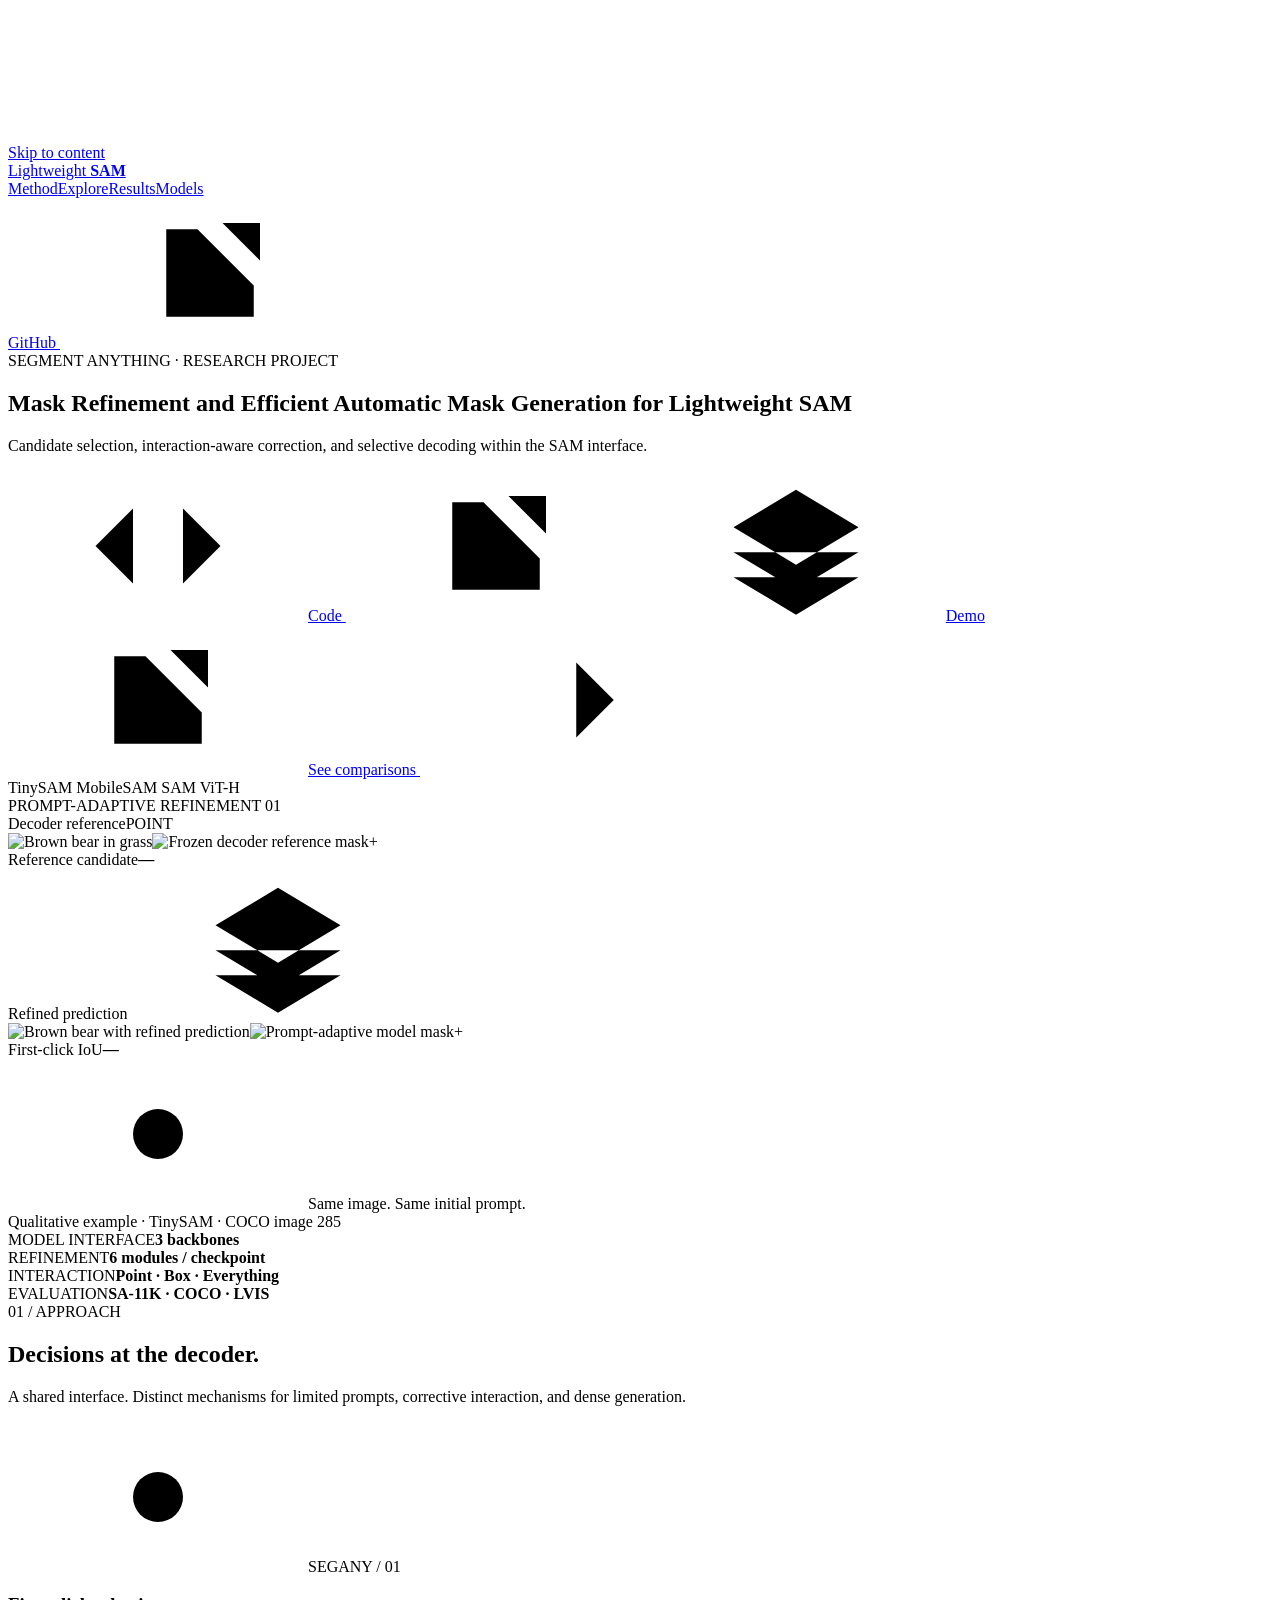
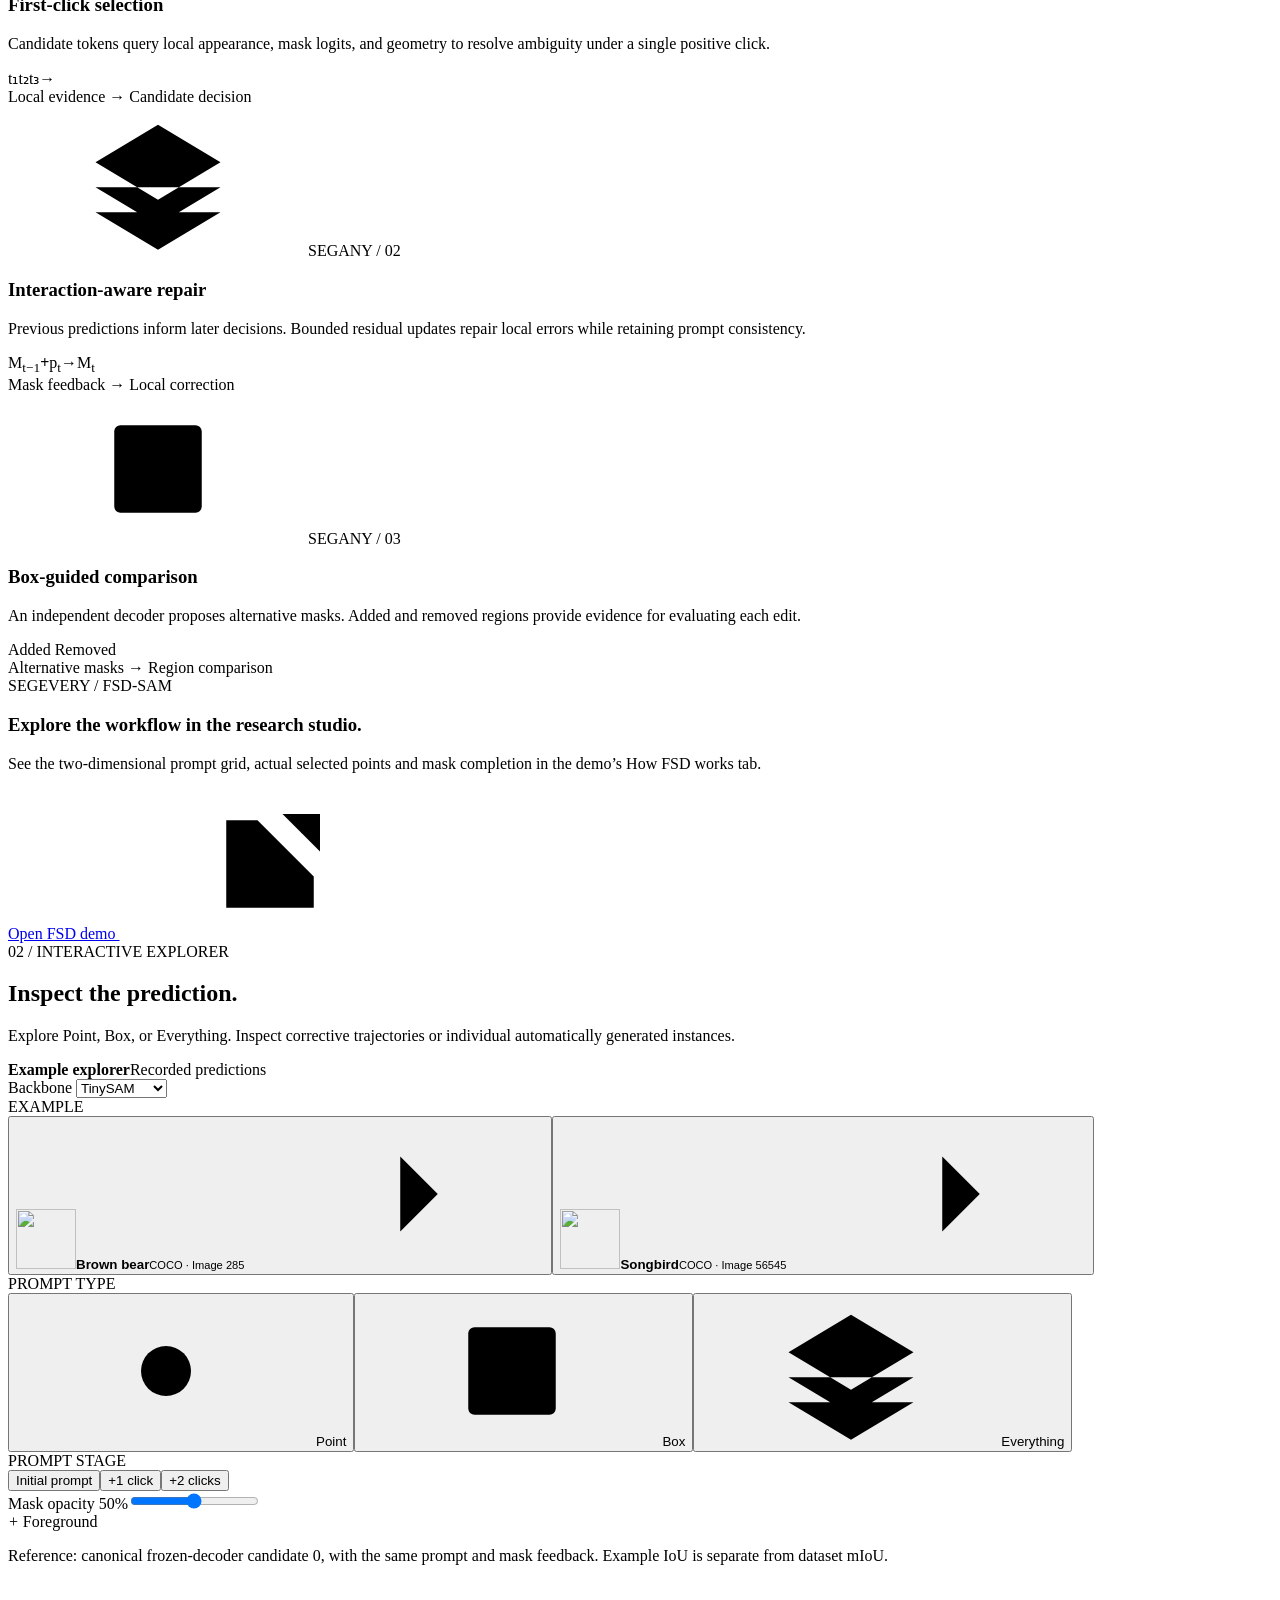
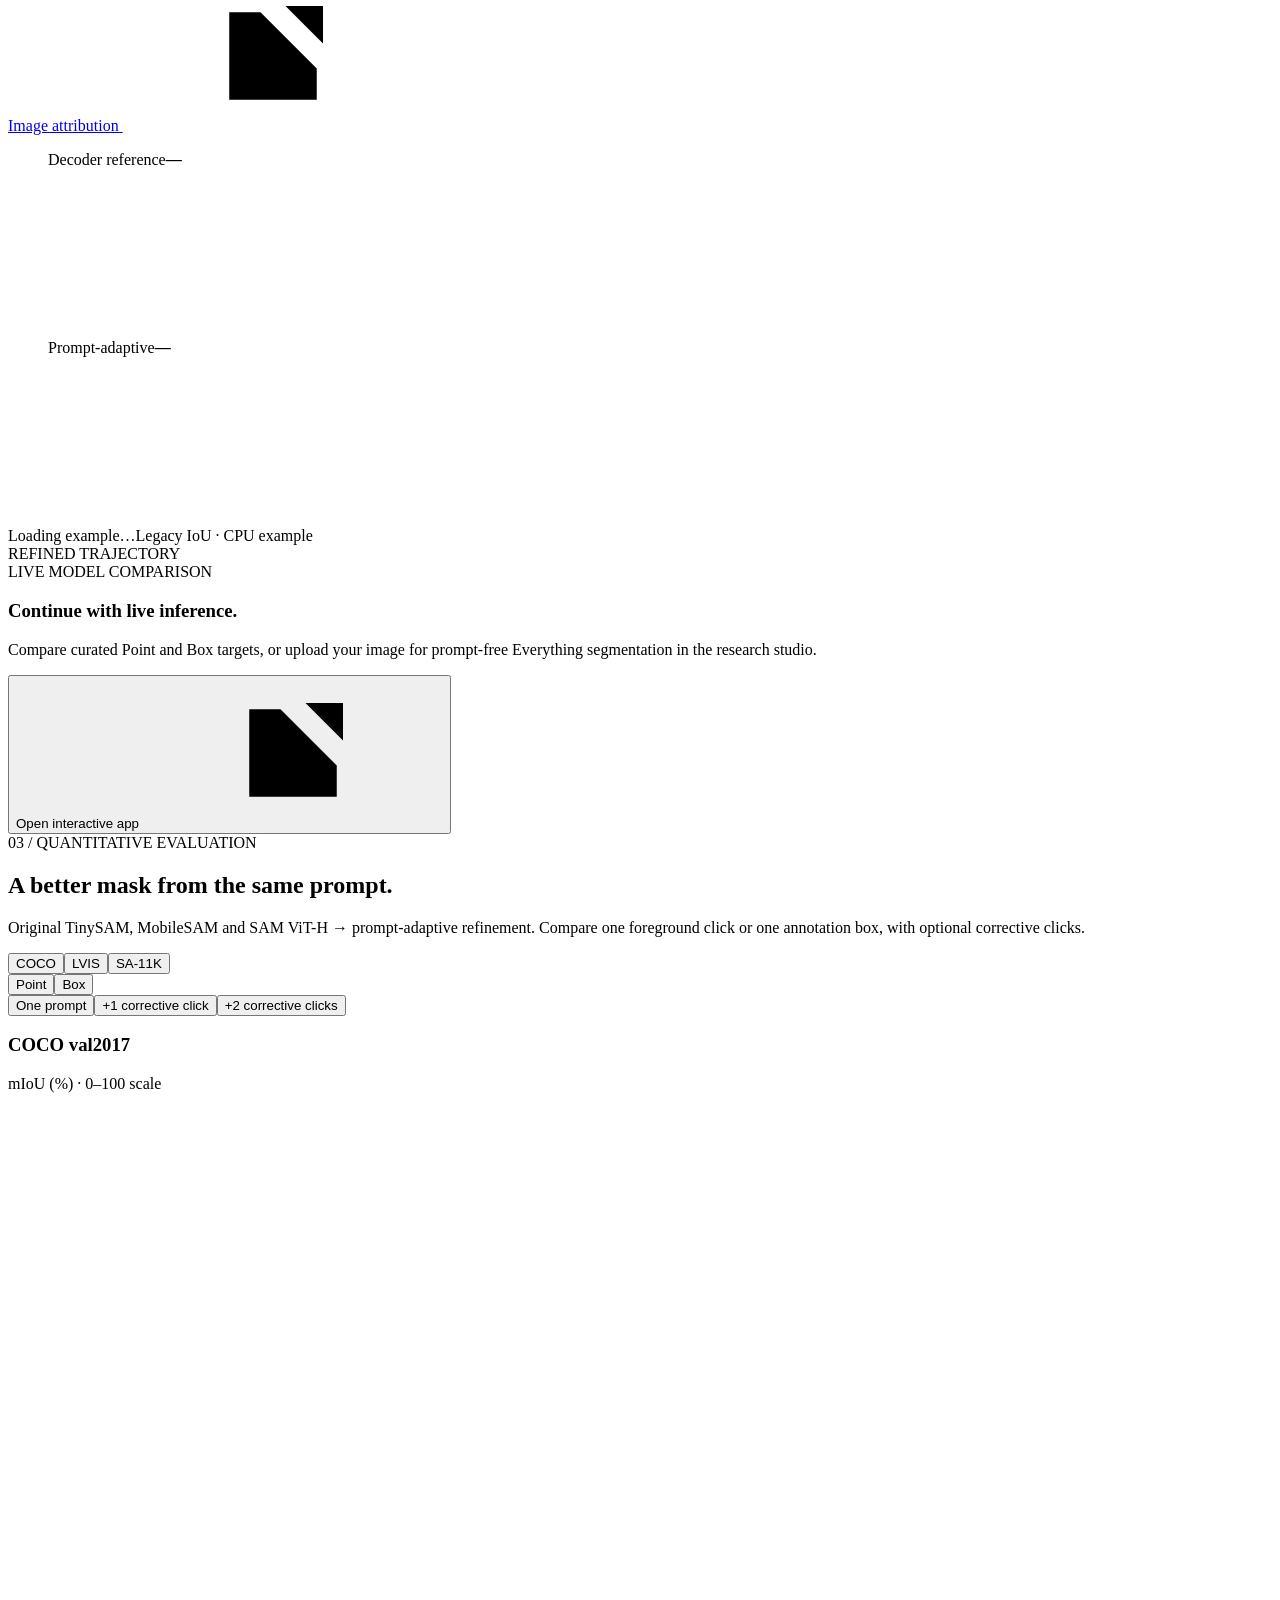
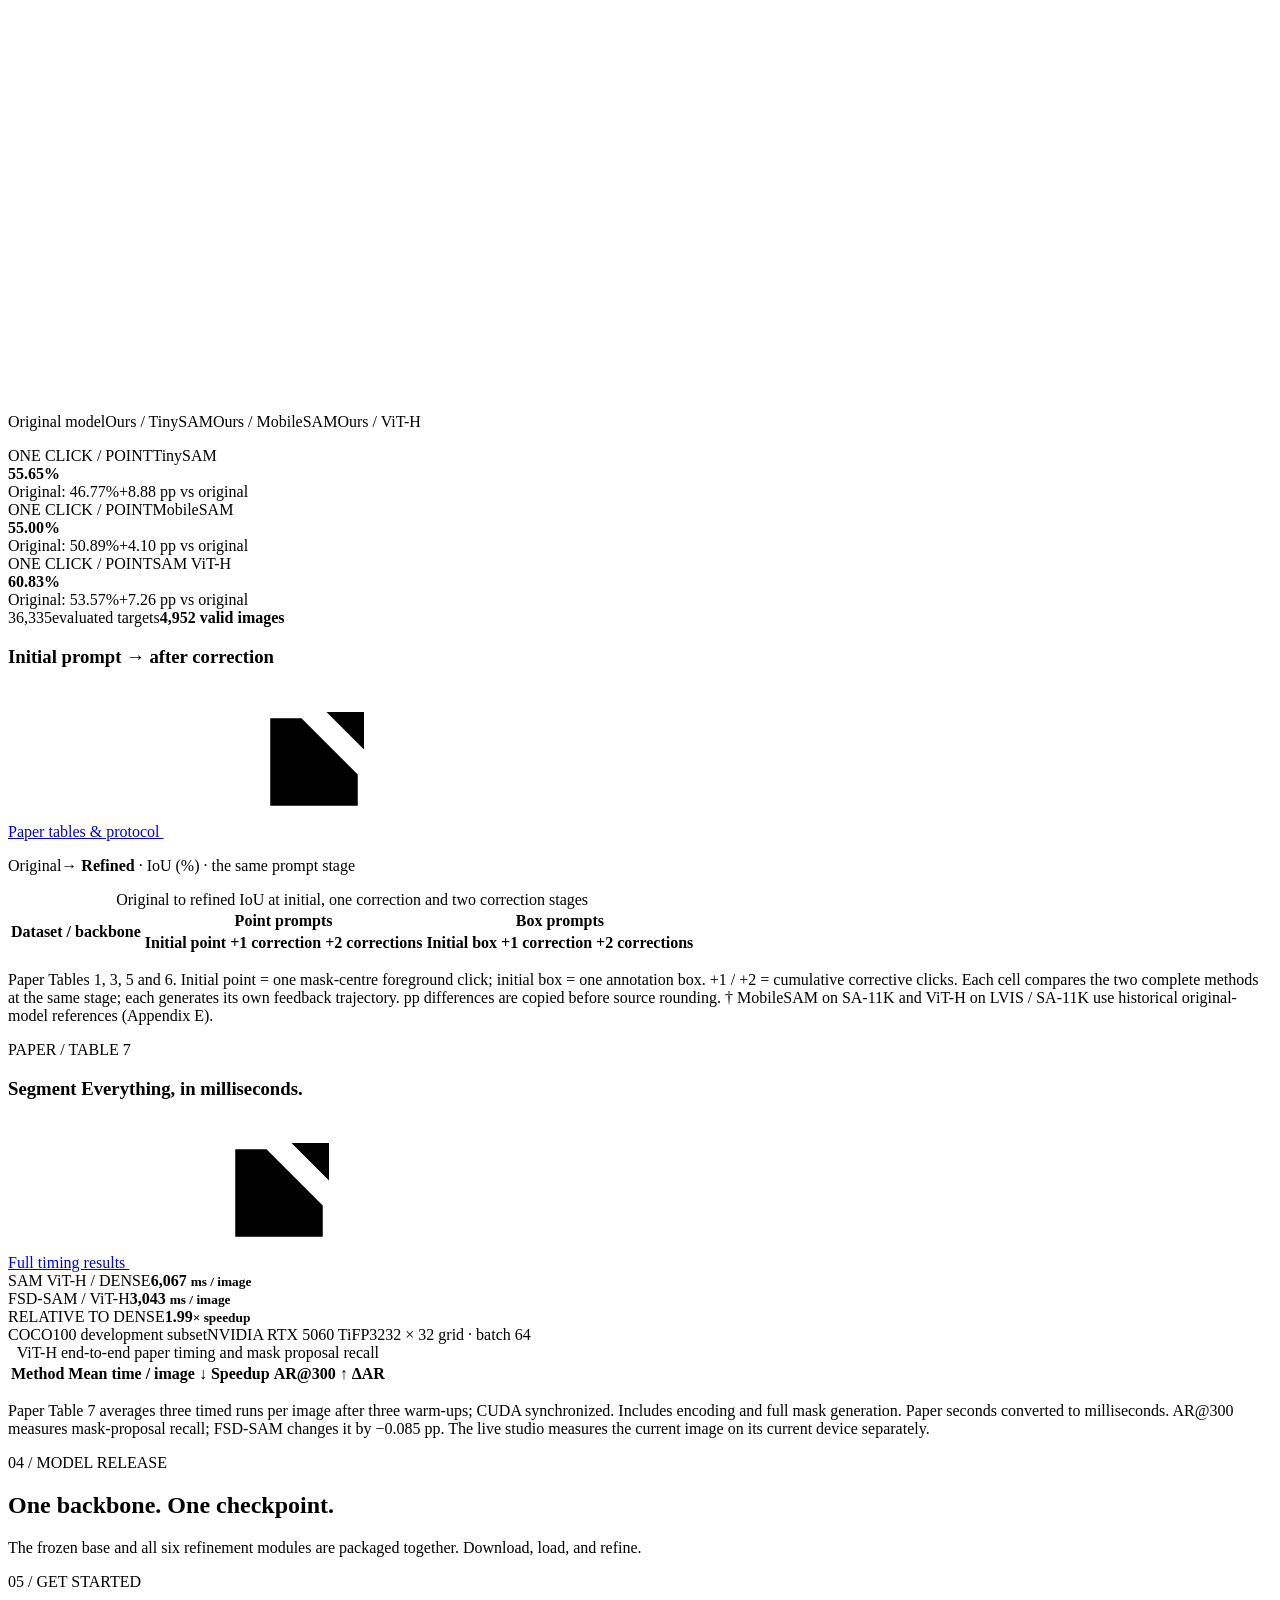
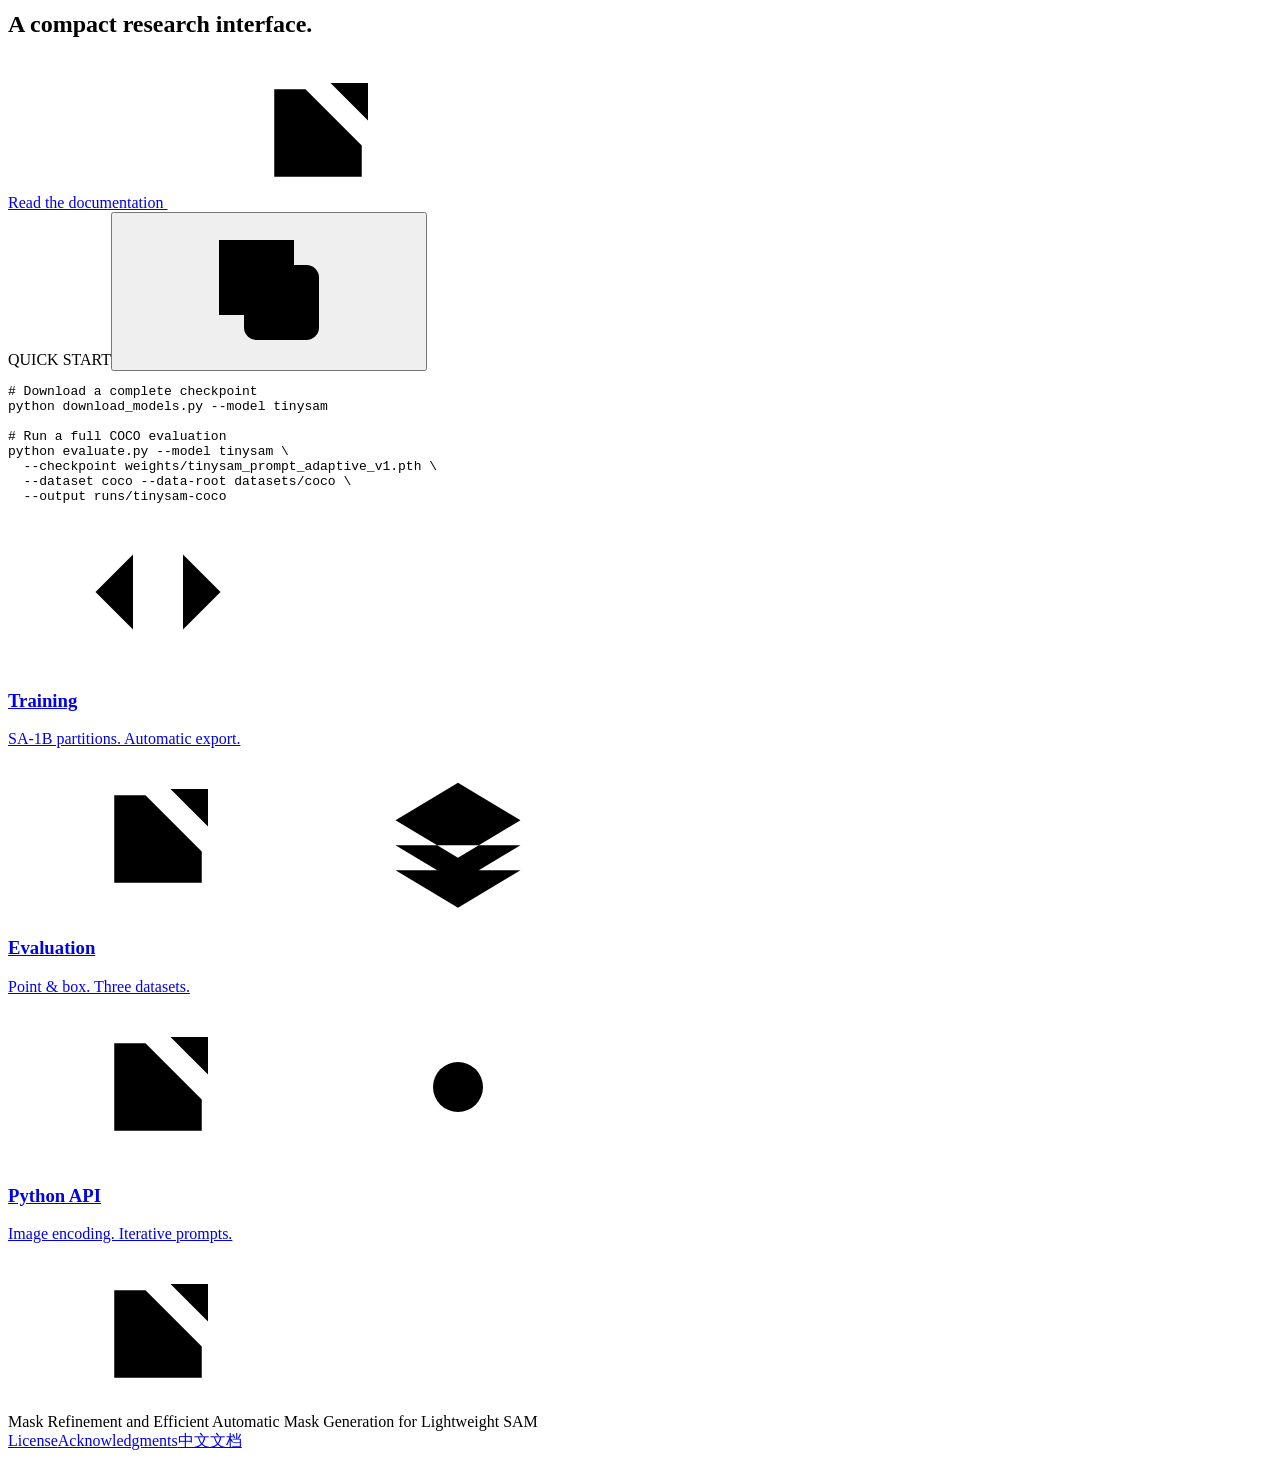
==== site/index.html @ 023aaa68 "Synchronize website and demo with the paper title" ====
<!doctype html>
<html lang="en">
<head>
  <meta charset="utf-8">
  <meta name="viewport" content="width=device-width, initial-scale=1">
  <meta name="description" content="Mask Refinement and Efficient Automatic Mask Generation for Lightweight SAM. Compare original and refined point/box predictions and run both Everything methods in one click.">
  <meta name="theme-color" content="#f6f7fb">
  <meta property="og:title" content="Mask Refinement and Efficient Automatic Mask Generation for Lightweight SAM">
  <meta property="og:description" content="Prompt-Adaptive Refinement & Efficient Segment Everything Inference">
  <meta property="og:type" content="website">
  <title>Mask Refinement and Efficient Automatic Mask Generation for Lightweight SAM</title>
  <link rel="icon" href="assets/favicon.svg" type="image/svg+xml">
  <link rel="stylesheet" href="styles.css">
  <script src="app.js" defer></script>
</head>
<body>
  <a class="skip-link" href="#main">Skip to content</a>
  <svg class="icon-defs" xmlns="http://www.w3.org/2000/svg" aria-hidden="true"><defs>
    <symbol id="i-arrow" viewBox="0 0 24 24"><path d="M5 12h14M13 6l6 6-6 6"/></symbol>
    <symbol id="i-external" viewBox="0 0 24 24"><path d="M14 4h6v6M20 4l-9 9M10 5H5v14h14v-5"/></symbol>
    <symbol id="i-download" viewBox="0 0 24 24"><path d="M12 3v12m-5-5 5 5 5-5M5 16v4h14v-4"/></symbol>
    <symbol id="i-copy" viewBox="0 0 24 24"><rect x="8" y="8" width="12" height="12" rx="2"/><path d="M16 8V4H4v12h4"/></symbol>
    <symbol id="i-point" viewBox="0 0 24 24"><circle cx="12" cy="12" r="4"/><path d="M12 2v3m0 14v3M2 12h3m14 0h3"/></symbol>
    <symbol id="i-box" viewBox="0 0 24 24"><rect x="5" y="5" width="14" height="14" rx="1"/><path d="M2 5h6M5 2v6m11-3h6m-3-3v6M2 19h6m-3-3v6m11-3h6m-3-3v6"/></symbol>
    <symbol id="i-layers" viewBox="0 0 24 24"><path d="m12 3 10 6-10 6L2 9l10-6Zm-10 10 10 6 10-6M2 17l10 6 10-6"/></symbol>
    <symbol id="i-check" viewBox="0 0 24 24"><path d="m5 12 4 4L19 6"/></symbol>
    <symbol id="i-upload" viewBox="0 0 24 24"><path d="M12 16V3m-5 5 5-5 5 5M4 15v6h16v-6"/></symbol>
    <symbol id="i-code" viewBox="0 0 24 24"><path d="m8 6-6 6 6 6m8-12 6 6-6 6M14 3l-4 18"/></symbol>
  </defs></svg>

  <header class="site-header">
    <nav class="nav shell" aria-label="Main navigation">
      <a class="brand" href="#"><span class="brand-mark"><i></i><i></i><i></i></span><span>Lightweight <b>SAM</b></span></a>
      <div class="nav-links"><a href="#method">Method</a><a href="#explorer">Explore</a><a href="#results">Results</a><a href="#models">Models</a></div>
      <a class="nav-code" href="https://github.com/thirteen7/Mask-Refinement-and-Efficient-Automatic-Mask-Generation-for-Lightweight-SAM" target="_blank" rel="noopener">GitHub <svg class="icon"><use href="#i-external"/></svg></a>
    </nav>
  </header>

  <main id="main" class="shell">
    <section class="hero" aria-labelledby="project-title">
      <div class="hero-copy">
        <div class="eyebrow"><span class="status-dot"></span> SEGMENT ANYTHING · RESEARCH PROJECT</div>
        <h1 id="project-title">Mask <span>Refinement</span> <span class="paper-title-rest">and Efficient Automatic Mask Generation for Lightweight SAM</span></h1>
        <p class="hero-description">Candidate selection, interaction-aware correction, and selective decoding within the SAM interface.</p>
        <div class="hero-actions"><a class="button button-dark" href="https://github.com/thirteen7/Mask-Refinement-and-Efficient-Automatic-Mask-Generation-for-Lightweight-SAM" target="_blank" rel="noopener"><svg class="icon"><use href="#i-code"/></svg>Code <svg class="icon"><use href="#i-external"/></svg></a><a class="button button-violet" href="https://huggingface.co/spaces/thirteen7/Rethinking-Lightweight-SAM" target="_blank" rel="noopener"><svg class="icon"><use href="#i-layers"/></svg>Demo <svg class="icon"><use href="#i-external"/></svg></a><a class="hero-secondary-link" href="#explorer">See comparisons <svg class="icon"><use href="#i-arrow"/></svg></a></div>
        <div class="hero-meta"><span><span class="small-dot violet"></span> TinySAM</span><span><span class="small-dot teal"></span> MobileSAM</span><span><span class="small-dot ink"></span> SAM ViT-H</span></div>
      </div>
      <div class="hero-visual" aria-label="Recorded TinySAM first-click refinement on a brown bear">
        <div class="visual-grid"></div>
        <div class="floating-label top-label"><span class="small-dot violet"></span> PROMPT-ADAPTIVE REFINEMENT <span class="label-index">01</span></div>
        <article class="hero-mask-card card-back"><div class="mini-card-head"><span>Decoder reference</span><span class="mini-tag">POINT</span></div><div class="hero-photo"><img src="assets/examples/bear.jpg" alt="Brown bear in grass" width="586" height="640"><img class="hero-mask" src="assets/examples/bear-tinysam-point-1-reference.png" alt="Frozen decoder reference mask"><span class="hero-prompt" aria-hidden="true">+</span></div><div class="mini-card-foot"><span>Reference candidate</span><b id="hero-reference">—</b></div></article>
        <article class="hero-mask-card card-front"><div class="mini-card-head"><span><span class="small-dot violet"></span> Refined prediction</span><svg class="icon"><use href="#i-layers"/></svg></div><div class="hero-photo"><img src="assets/examples/bear.jpg" alt="Brown bear with refined prediction" width="586" height="640"><img class="hero-mask" src="assets/examples/bear-tinysam-point-1-refined.png" alt="Prompt-adaptive model mask"><span class="hero-prompt" aria-hidden="true">+</span></div><div class="mini-card-foot"><span>First-click IoU</span><b id="hero-refined">—</b></div></article>
        <div class="floating-label bottom-label"><svg class="icon"><use href="#i-point"/></svg><span>Same image. Same initial prompt.</span></div>
        <div class="hero-visual-note">Qualitative example · TinySAM · COCO image 285</div>
      </div>
    </section>

    <div class="summary-strip card"><div><span class="strip-label">MODEL INTERFACE</span><b>3 backbones</b></div><div><span class="strip-label">REFINEMENT</span><b>6 modules / checkpoint</b></div><div><span class="strip-label">INTERACTION</span><b>Point · Box · Everything</b></div><div><span class="strip-label">EVALUATION</span><b>SA-11K · COCO · LVIS</b></div></div>

    <section id="method" class="section" aria-labelledby="method-title">
      <div class="section-heading"><div><div class="eyebrow">01 / APPROACH</div><h2 id="method-title">Decisions at the decoder.</h2></div><p>A shared interface. Distinct mechanisms for limited prompts, corrective interaction, and dense generation.</p></div>
      <div class="method-grid">
        <article class="card method-card"><div class="method-top"><span class="method-icon violet-bg"><svg class="icon"><use href="#i-point"/></svg></span><span class="mono-label">SEGANY / 01</span></div><h3>First-click selection</h3><p>Candidate tokens query local appearance, mask logits, and geometry to resolve ambiguity under a single positive click.</p><div class="token-diagram" aria-hidden="true"><span class="token">t₁</span><span class="token selected">t₂</span><span class="token">t₃</span><span class="flow-arrow">→</span><span class="patch-grid"><i></i><i></i><i></i><i></i><i></i><i></i><i></i><i></i><i></i></span></div><div class="method-footer">Local evidence <span>→</span> Candidate decision</div></article>
        <article class="card method-card"><div class="method-top"><span class="method-icon teal-bg"><svg class="icon"><use href="#i-layers"/></svg></span><span class="mono-label">SEGANY / 02</span></div><h3>Interaction-aware repair</h3><p>Previous predictions inform later decisions. Bounded residual updates repair local errors while retaining prompt consistency.</p><div class="history-diagram" aria-hidden="true"><span>M<sub>t−1</sub></span><b>+</b><span>p<sub>t</sub></span><b>→</b><span class="history-result">M<sub>t</sub></span></div><div class="method-footer">Mask feedback <span>→</span> Local correction</div></article>
        <article class="card method-card"><div class="method-top"><span class="method-icon peach-bg"><svg class="icon"><use href="#i-box"/></svg></span><span class="mono-label">SEGANY / 03</span></div><h3>Box-guided comparison</h3><p>An independent decoder proposes alternative masks. Added and removed regions provide evidence for evaluating each edit.</p><div class="region-diagram" aria-hidden="true"><div class="region-box"><span class="region-a"></span><span class="region-b"></span></div><span class="region-legend"><i></i> Added <i></i> Removed</span></div><div class="method-footer">Alternative masks <span>→</span> Region comparison</div></article>
      </div>
      <div class="card live-card fsd-demo-entry"><div><span class="eyebrow">SEGEVERY / FSD-SAM</span><h3>Explore the workflow in the research studio.</h3><p>See the two-dimensional prompt grid, actual selected points and mask completion in the demo’s How FSD works tab.</p></div><a class="button button-light" href="https://huggingface.co/spaces/thirteen7/Rethinking-Lightweight-SAM" target="_blank" rel="noopener">Open FSD demo <svg class="icon"><use href="#i-external"/></svg></a></div>
    </section>

    <section id="explorer" class="section" aria-labelledby="explorer-title">
      <div class="section-heading"><div><div class="eyebrow">02 / INTERACTIVE EXPLORER</div><h2 id="explorer-title">Inspect the prediction.</h2></div><p>Explore Point, Box, or Everything. Inspect corrective trajectories or individual automatically generated instances.</p></div>
      <div class="card explorer-card">
        <div class="explorer-toolbar"><div class="toolbar-title"><span class="status-dot"></span><b>Example explorer</b><span class="pill">Recorded predictions</span></div><label class="model-select">Backbone <select id="example-model" aria-label="Example backbone"><option value="tinysam">TinySAM</option><option value="mobilesam">MobileSAM</option></select></label></div>
        <div class="explorer-layout">
          <aside class="explorer-controls"><span class="control-label">EXAMPLE</span><div id="example-list" class="example-list"><button class="example-option active" data-example="bear" aria-pressed="true"><img src="assets/examples/bear.jpg" alt="" width="60" height="60"><span><b>Brown bear</b><small>COCO · Image 285</small></span><svg class="icon"><use href="#i-arrow"/></svg></button><button class="example-option" data-example="bird" aria-pressed="false"><img src="assets/examples/bird.jpg" alt="" width="60" height="60"><span><b>Songbird</b><small>COCO · Image 56545</small></span><svg class="icon"><use href="#i-arrow"/></svg></button></div><span class="control-label">PROMPT TYPE</span><div class="segmented" id="example-prompt" role="group" aria-label="Example prompt type"><button class="active" data-prompt="point" aria-pressed="true"><svg class="icon"><use href="#i-point"/></svg>Point</button><button data-prompt="box" aria-pressed="false"><svg class="icon"><use href="#i-box"/></svg>Box</button><button data-prompt="everything" aria-pressed="false"><svg class="icon"><use href="#i-layers"/></svg>Everything</button></div><span class="control-label" id="round-controls-title">PROMPT STAGE</span><div class="round-buttons" role="group" aria-label="Initial prompt and corrective clicks"><button class="active" data-round="1" aria-pressed="true">Initial prompt</button><button data-round="2" aria-pressed="false">+1 click</button><button data-round="3" aria-pressed="false">+2 clicks</button></div><label class="every-instance-control" id="every-instance-control" hidden><span class="control-label">INSPECT INSTANCE</span><select id="every-instance" aria-label="Automatic instance"><option value="all">All instances</option></select><a id="every-download" class="source-link" download>Download masks (JSON) ↗</a></label><label class="opacity-control">Mask opacity <output id="opacity-value">50%</output><input id="mask-opacity" type="range" min="0" max="100" value="50" aria-label="Mask opacity"></label><div class="prompt-key"><span><i class="positive-key">+</i> Foreground</span></div><p class="explorer-note">Reference: canonical frozen-decoder candidate 0, with the same prompt and mask feedback. Example IoU is separate from dataset mIoU.</p><a id="image-source" class="source-link" href="#">Image attribution <svg class="icon"><use href="#i-external"/></svg></a></aside>
          <div class="prediction-area"><div class="every-result-view" id="every-result-view" hidden><span>SEGEVERY / SAME FROZEN ViT-H</span><span class="pill">Both methods · one button</span></div><div class="prediction-grid" id="prediction-grid"><figure class="prediction-panel"><figcaption><span><i class="legend-dot teal"></i> <span id="reference-heading">Decoder reference</span></span><b id="reference-score">—</b></figcaption><div class="prediction-image"><canvas id="reference-canvas" role="img" aria-label="Decoder reference mask and prompts"></canvas></div></figure><figure class="prediction-panel refined-panel"><figcaption><span><i class="legend-dot violet"></i> <span id="refined-heading">Prompt-adaptive</span></span><b id="refined-score">—</b></figcaption><div class="prediction-image"><canvas id="refined-canvas" role="img" aria-label="Refined model mask and prompts"></canvas></div></figure></div><div class="prediction-footer"><span id="example-caption" aria-live="polite">Loading example…</span><span id="example-metric-note">Legacy IoU · CPU example</span></div><div class="every-comparison-actions" id="every-comparison-actions" hidden><button id="run-every-comparison" class="button button-violet">Show recorded comparison <svg class="icon"><use href="#i-arrow"/></svg></button><a class="button button-light" href="https://huggingface.co/spaces/thirteen7/Rethinking-Lightweight-SAM" target="_blank" rel="noopener">Run both live <svg class="icon"><use href="#i-external"/></svg></a><p id="every-comparison-note"></p></div><div class="round-trajectory"><span class="control-label" id="trajectory-heading">REFINED TRAJECTORY</span><div id="example-trajectory" class="trajectory-values"></div></div></div>
        </div>
      </div>
      <div class="card live-card" id="live-entry"><div><span class="eyebrow">LIVE MODEL COMPARISON</span><h3>Continue with live inference.</h3><p>Compare curated Point and Box targets, or upload your image for prompt-free Everything segmentation in the research studio.</p></div><button id="open-live" class="button button-dark">Open interactive app <svg class="icon"><use href="#i-external"/></svg></button></div>
      <div class="card live-workspace" id="live-workspace" hidden><div class="explorer-toolbar"><div class="toolbar-title"><span class="status-dot"></span><b>Live inference</b><span class="pill" id="live-device">CPU</span></div><label class="model-select">Backbone <select id="live-model" aria-label="Live inference backbone"><option value="tinysam">TinySAM</option><option value="mobilesam">MobileSAM</option></select></label></div><div class="live-layout"><aside class="live-controls"><label class="upload-button"><svg class="icon"><use href="#i-upload"/></svg> Upload image<input id="image-upload" type="file" accept="image/jpeg,image/png,image/webp" aria-label="Upload an image for inference"></label><span class="control-label">PROMPT</span><div class="segmented" id="live-prompt" role="group" aria-label="Live prompt type"><button class="active" data-live-prompt="point" aria-pressed="true">Point</button><button data-live-prompt="box" aria-pressed="false">Box</button><button data-live-prompt="everything" aria-pressed="false">Everything</button></div><label class="every-instance-control" id="live-every-options" hidden>Sampling grid<select id="live-every-grid" aria-label="Automatic sampling grid"><option value="8">8 × 8</option><option value="16" selected>16 × 16</option><option value="32">32 × 32</option></select>Generator<select id="live-every-method" aria-label="Automatic generator"><option value="fsd">FSD-SAM</option><option value="dense">Dense SAM</option></select></label><div class="segmented" id="live-label" role="group" aria-label="Click label"><button class="active" data-label="1" aria-pressed="true">+ Foreground</button></div><p id="live-instruction">Click on the target. Add a foreground click to refine the result.</p><button class="button button-dark" id="run-inference" disabled>Predict mask <svg class="icon"><use href="#i-arrow"/></svg></button><button class="button button-light" id="reset-prompts" disabled>Reset prompts</button><p class="text-note">Point/Box: three rounds. Everything: automatic instance masks. Images remain in temporary session memory.</p></aside><div class="live-stage"><canvas id="live-canvas" tabindex="0" role="img" aria-label="Uploaded image; click to add points or drag to define a box"></canvas><div id="upload-placeholder"><svg class="icon"><use href="#i-upload"/></svg><h3>An image, a prompt, a mask.</h3><p>Upload a photograph to begin.</p></div><div id="live-status" role="status" aria-live="polite">Ready for an image</div></div></div></div>
    </section>

    <section id="results" class="section" aria-labelledby="results-title">
      <div class="section-heading"><div><div class="eyebrow">03 / QUANTITATIVE EVALUATION</div><h2 id="results-title">A better mask from the same prompt.</h2></div><p>Original TinySAM, MobileSAM and SAM ViT-H → prompt-adaptive refinement. Compare one foreground click or one annotation box, with optional corrective clicks.</p></div>
      <div class="results-grid"><div class="card chart-card"><div class="chart-toolbar"><div class="dataset-tabs" role="group" aria-label="Benchmark dataset"><button class="active" data-dataset="coco" aria-pressed="true">COCO</button><button data-dataset="lvis" aria-pressed="false">LVIS</button><button data-dataset="sa1b" aria-pressed="false">SA-11K</button></div><div class="segmented small-segment" id="benchmark-prompt" role="group" aria-label="Benchmark prompt type"><button class="active" data-benchmark-prompt="point" aria-pressed="true">Point</button><button data-benchmark-prompt="box" aria-pressed="false">Box</button></div></div><div class="benchmark-stage" role="group" aria-label="Benchmark prompt stage"><button class="active" data-benchmark-stage="0" aria-pressed="true">One prompt</button><button data-benchmark-stage="1" aria-pressed="false">+1 corrective click</button><button data-benchmark-stage="2" aria-pressed="false">+2 corrective clicks</button></div><div class="chart-title"><h3 id="chart-title">COCO val2017</h3><span>mIoU (%) · 0–100 scale</span></div><svg id="benchmark-chart" viewBox="0 0 600 435" role="img" aria-label="Original versus proposed mIoU comparison"></svg><div class="chart-legend"><span><i class="legend-dot baseline"></i>Original model</span><span><i class="legend-dot violet"></i>Ours / TinySAM</span><span><i class="legend-dot teal"></i>Ours / MobileSAM</span><span><i class="legend-dot amber"></i>Ours / ViT-H</span></div><p class="chart-footnote" id="chart-coverage"></p></div><div class="result-side"><div class="card result-stat"><div class="stat-top"><span><span id="stat-stage">ONE CLICK</span> / <span id="stat-prompt">POINT</span></span><span class="model-badge violet-text">TinySAM</span></div><strong id="tiny-result">55.65<span>%</span></strong><div class="stat-bottom"><span id="tiny-original">Original: 46.77%</span><span id="tiny-gain">+8.88 pp vs original</span></div></div><div class="card result-stat"><div class="stat-top"><span><span id="stat-stage-mobile">ONE CLICK</span> / <span id="stat-prompt-mobile">POINT</span></span><span class="model-badge teal-text">MobileSAM</span></div><strong id="mobile-result">55.00<span>%</span></strong><div class="stat-bottom"><span id="mobile-original">Original: 50.89%</span><span id="mobile-gain">+4.10 pp vs original</span></div></div><div class="card result-stat"><div class="stat-top"><span><span id="stat-stage-vith">ONE CLICK</span> / <span id="stat-prompt-vith">POINT</span></span><span class="model-badge amber-text">SAM ViT-H</span></div><strong id="vith-result">60.83<span>%</span></strong><div class="stat-bottom"><span id="vith-original">Original: 53.57%</span><span id="vith-gain">+7.26 pp vs original</span></div></div><div class="coverage-card"><span class="coverage-number" id="target-count">36,335</span><span>evaluated targets</span><b id="image-count">4,952 valid images</b></div></div></div>
      <div class="card result-table-card"><div class="table-header"><h3>Initial prompt → after correction</h3><a href="https://github.com/thirteen7/Mask-Refinement-and-Efficient-Automatic-Mask-Generation-for-Lightweight-SAM/blob/main/docs/results.md" target="_blank" rel="noopener">Paper tables &amp; protocol <svg class="icon"><use href="#i-external"/></svg></a></div><p class="table-reading-key"><span>Original</span><b>→ Refined</b> · IoU (%) · the same prompt stage</p><div class="table-scroll"><table><caption class="sr-only">Original to refined IoU at initial, one correction and two correction stages</caption><thead><tr><th scope="col" rowspan="2">Dataset / backbone</th><th colspan="3">Point prompts</th><th colspan="3">Box prompts</th></tr><tr><th>Initial point</th><th>+1 correction</th><th>+2 corrections</th><th>Initial box</th><th>+1 correction</th><th>+2 corrections</th></tr></thead><tbody id="results-table"></tbody></table></div><p class="table-note">Paper Tables 1, 3, 5 and 6. Initial point = one mask-centre foreground click; initial box = one annotation box. +1 / +2 = cumulative corrective clicks. Each cell compares the two complete methods at the same stage; each generates its own feedback trajectory. pp differences are copied before source rounding. † MobileSAM on SA-11K and ViT-H on LVIS / SA-11K use historical original-model references (Appendix E).</p></div>
      <div class="card result-table-card paper-time-card"><div class="table-header"><div><span class="paper-table-tag">PAPER / TABLE 7</span><h3>Segment Everything, in milliseconds.</h3></div><a href="https://github.com/thirteen7/Mask-Refinement-and-Efficient-Automatic-Mask-Generation-for-Lightweight-SAM/blob/main/docs/results.md#segment-everything-timing" target="_blank" rel="noopener">Full timing results <svg class="icon"><use href="#i-external"/></svg></a></div><div class="paper-time-summary"><div><span>SAM ViT-H / DENSE</span><b>6,067 <small>ms / image</small></b></div><div><span>FSD-SAM / ViT-H</span><b>3,043 <small>ms / image</small></b></div><div><span>RELATIVE TO DENSE</span><b>1.99<small>× speedup</small></b></div></div><div class="paper-protocol-chips"><span>COCO100 development subset</span><span>NVIDIA RTX 5060 Ti</span><span>FP32</span><span>32 × 32 grid · batch 64</span></div><div class="table-scroll"><table><caption class="sr-only">ViT-H end-to-end paper timing and mask proposal recall</caption><thead><tr><th>Method</th><th>Mean time / image ↓</th><th>Speedup</th><th>AR@300 ↑</th><th>ΔAR</th></tr></thead><tbody id="paper-every-table"></tbody></table></div><p class="table-note">Paper Table 7 averages three timed runs per image after three warm-ups; CUDA synchronized. Includes encoding and full mask generation. Paper seconds converted to milliseconds. AR@300 measures mask-proposal recall; FSD-SAM changes it by −0.085 pp. The live studio measures the current image on its current device separately.</p></div>
    </section>

    <section id="models" class="section" aria-labelledby="models-title"><div class="section-heading"><div><div class="eyebrow">04 / MODEL RELEASE</div><h2 id="models-title">One backbone. One checkpoint.</h2></div><p>The frozen base and all six refinement modules are packaged together. Download, load, and refine.</p></div><div class="model-grid" id="model-cards"></div></section>

    <section class="section resources-section" aria-labelledby="resources-title"><div class="section-heading"><div><div class="eyebrow">05 / GET STARTED</div><h2 id="resources-title">A compact research interface.</h2></div><a class="text-link" href="https://github.com/thirteen7/Mask-Refinement-and-Efficient-Automatic-Mask-Generation-for-Lightweight-SAM#installation" target="_blank" rel="noopener">Read the documentation <svg class="icon"><use href="#i-external"/></svg></a></div><div class="resources-grid"><div class="card command-card"><div class="command-top"><div class="code-dots"><i></i><i></i><i></i></div><span>QUICK START</span><button class="copy-button" id="copy-quickstart" aria-label="Copy quick start commands"><svg class="icon"><use href="#i-copy"/></svg></button></div><pre id="quickstart-code"><code><span class="code-comment"># Download a complete checkpoint</span>
python download_models.py --model tinysam

<span class="code-comment"># Run a full COCO evaluation</span>
python evaluate.py --model tinysam \
  --checkpoint weights/tinysam_prompt_adaptive_v1.pth \
  --dataset coco --data-root datasets/coco \
  --output runs/tinysam-coco</code></pre></div><div class="resource-links"><a class="card resource-card" href="https://github.com/thirteen7/Mask-Refinement-and-Efficient-Automatic-Mask-Generation-for-Lightweight-SAM/blob/main/train.py" target="_blank" rel="noopener"><svg class="icon"><use href="#i-code"/></svg><div><h3>Training</h3><p>SA-1B partitions. Automatic export.</p></div><svg class="icon"><use href="#i-external"/></svg></a><a class="card resource-card" href="https://github.com/thirteen7/Mask-Refinement-and-Efficient-Automatic-Mask-Generation-for-Lightweight-SAM/blob/main/evaluate.py" target="_blank" rel="noopener"><svg class="icon"><use href="#i-layers"/></svg><div><h3>Evaluation</h3><p>Point &amp; box. Three datasets.</p></div><svg class="icon"><use href="#i-external"/></svg></a><a class="card resource-card" href="https://github.com/thirteen7/Mask-Refinement-and-Efficient-Automatic-Mask-Generation-for-Lightweight-SAM/blob/main/README.md#interactive-api" target="_blank" rel="noopener"><svg class="icon"><use href="#i-point"/></svg><div><h3>Python API</h3><p>Image encoding. Iterative prompts.</p></div><svg class="icon"><use href="#i-external"/></svg></a></div></div></section>
  </main>

  <footer class="site-footer shell"><div class="footer-project"><span class="brand-mark" aria-hidden="true"><i></i><i></i><i></i></span><span>Mask Refinement and Efficient Automatic Mask Generation for Lightweight SAM</span></div><div><a href="https://github.com/thirteen7/Mask-Refinement-and-Efficient-Automatic-Mask-Generation-for-Lightweight-SAM/blob/main/LICENSE">License</a><a href="https://github.com/thirteen7/Mask-Refinement-and-Efficient-Automatic-Mask-Generation-for-Lightweight-SAM/blob/main/NOTICE">Acknowledgments</a><a href="https://github.com/thirteen7/Mask-Refinement-and-Efficient-Automatic-Mask-Generation-for-Lightweight-SAM/blob/main/README.zh-CN.md">中文文档</a></div></footer>
  <dialog id="local-demo-dialog"><button class="dialog-close" aria-label="Close instructions">×</button><div class="eyebrow">INTERACTIVE APPLICATION</div><h2>Run inference locally.</h2><p>Use the complete checkpoint with the image-upload application.</p><pre>pip install -r demo/requirements.txt
python demo/server.py --host 127.0.0.1 --port 7860</pre><p>Then open <code>http://127.0.0.1:7860</code>.</p><a class="button button-dark" href="https://github.com/thirteen7/Mask-Refinement-and-Efficient-Automatic-Mask-Generation-for-Lightweight-SAM/tree/main/demo" target="_blank" rel="noopener">Deployment guide <svg class="icon"><use href="#i-external"/></svg></a></dialog>
  <div class="toast" id="toast" role="status" aria-live="polite"></div>
  <noscript><div class="noscript-note">Enable JavaScript to explore predictions and benchmarks. <a href="https://github.com/thirteen7/Mask-Refinement-and-Efficient-Automatic-Mask-Generation-for-Lightweight-SAM/blob/main/docs/results.md">Read the result tables.</a></div></noscript>
</body>
</html>
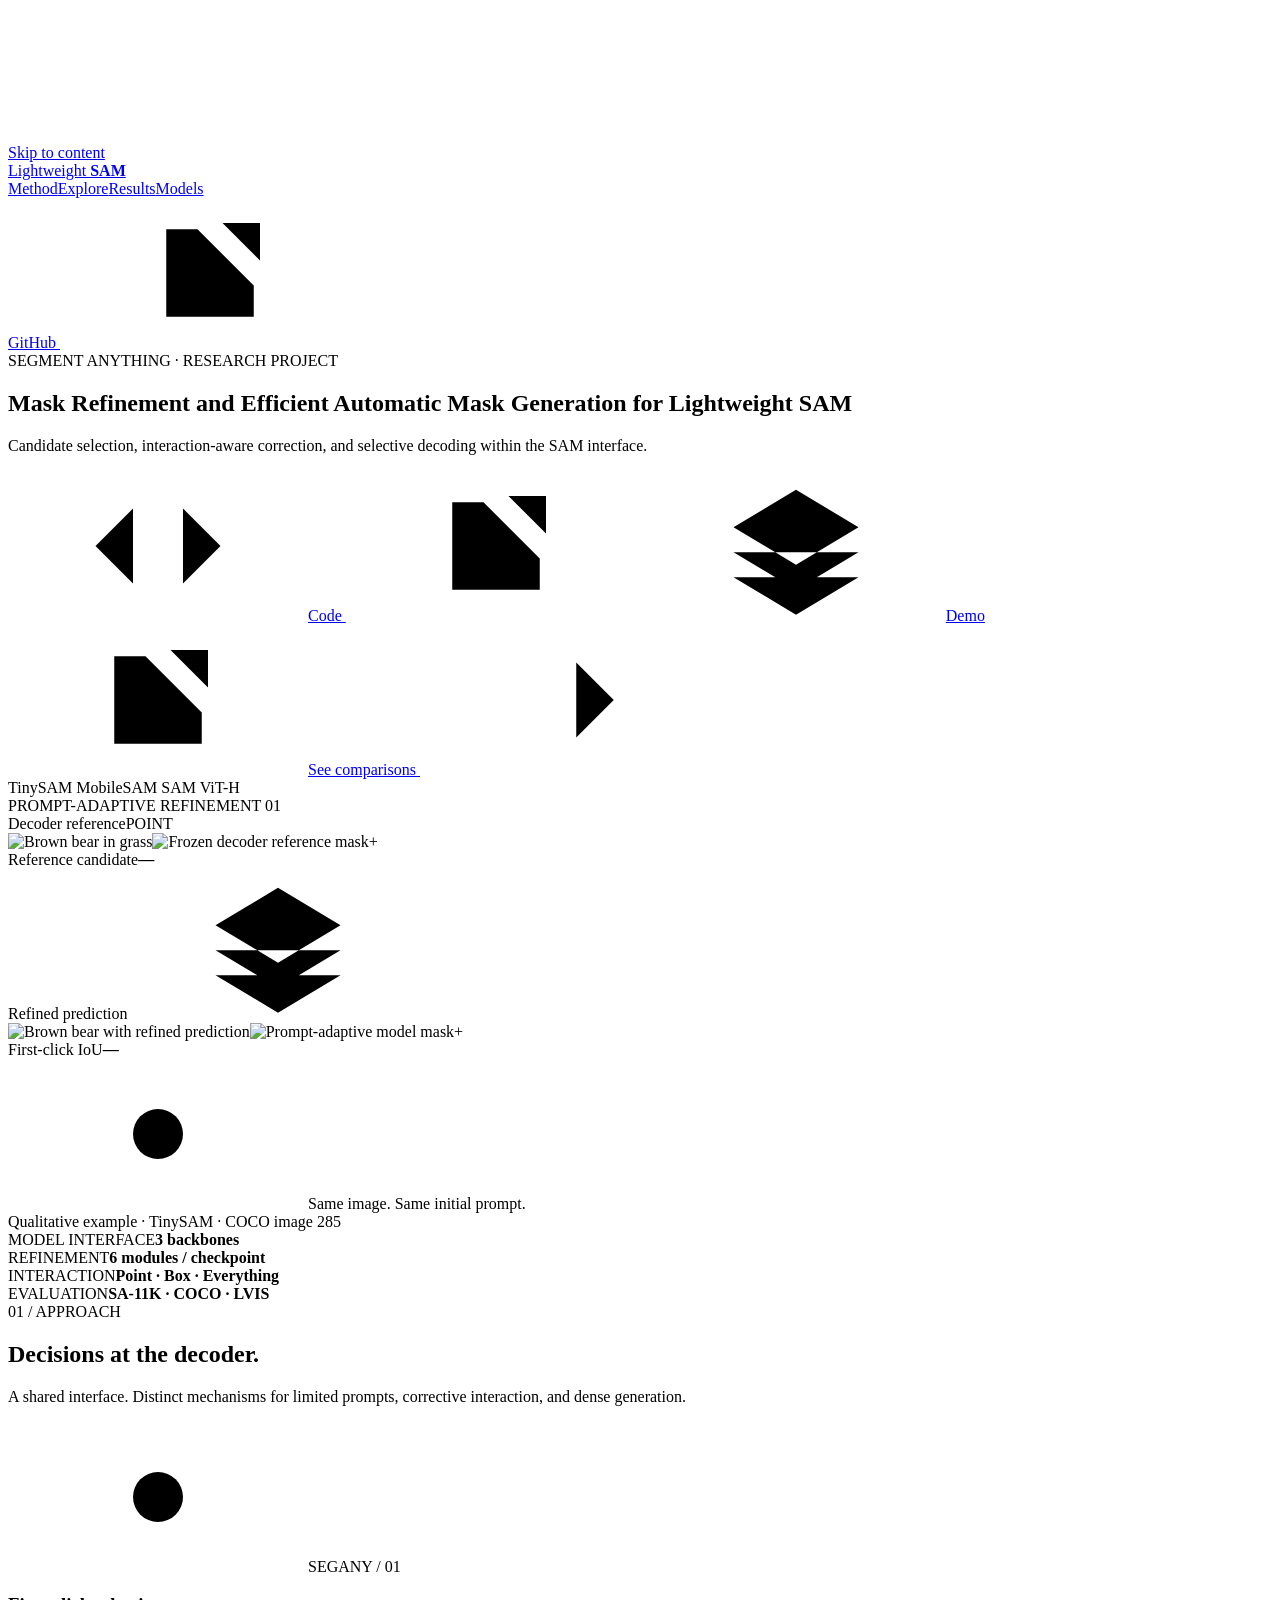
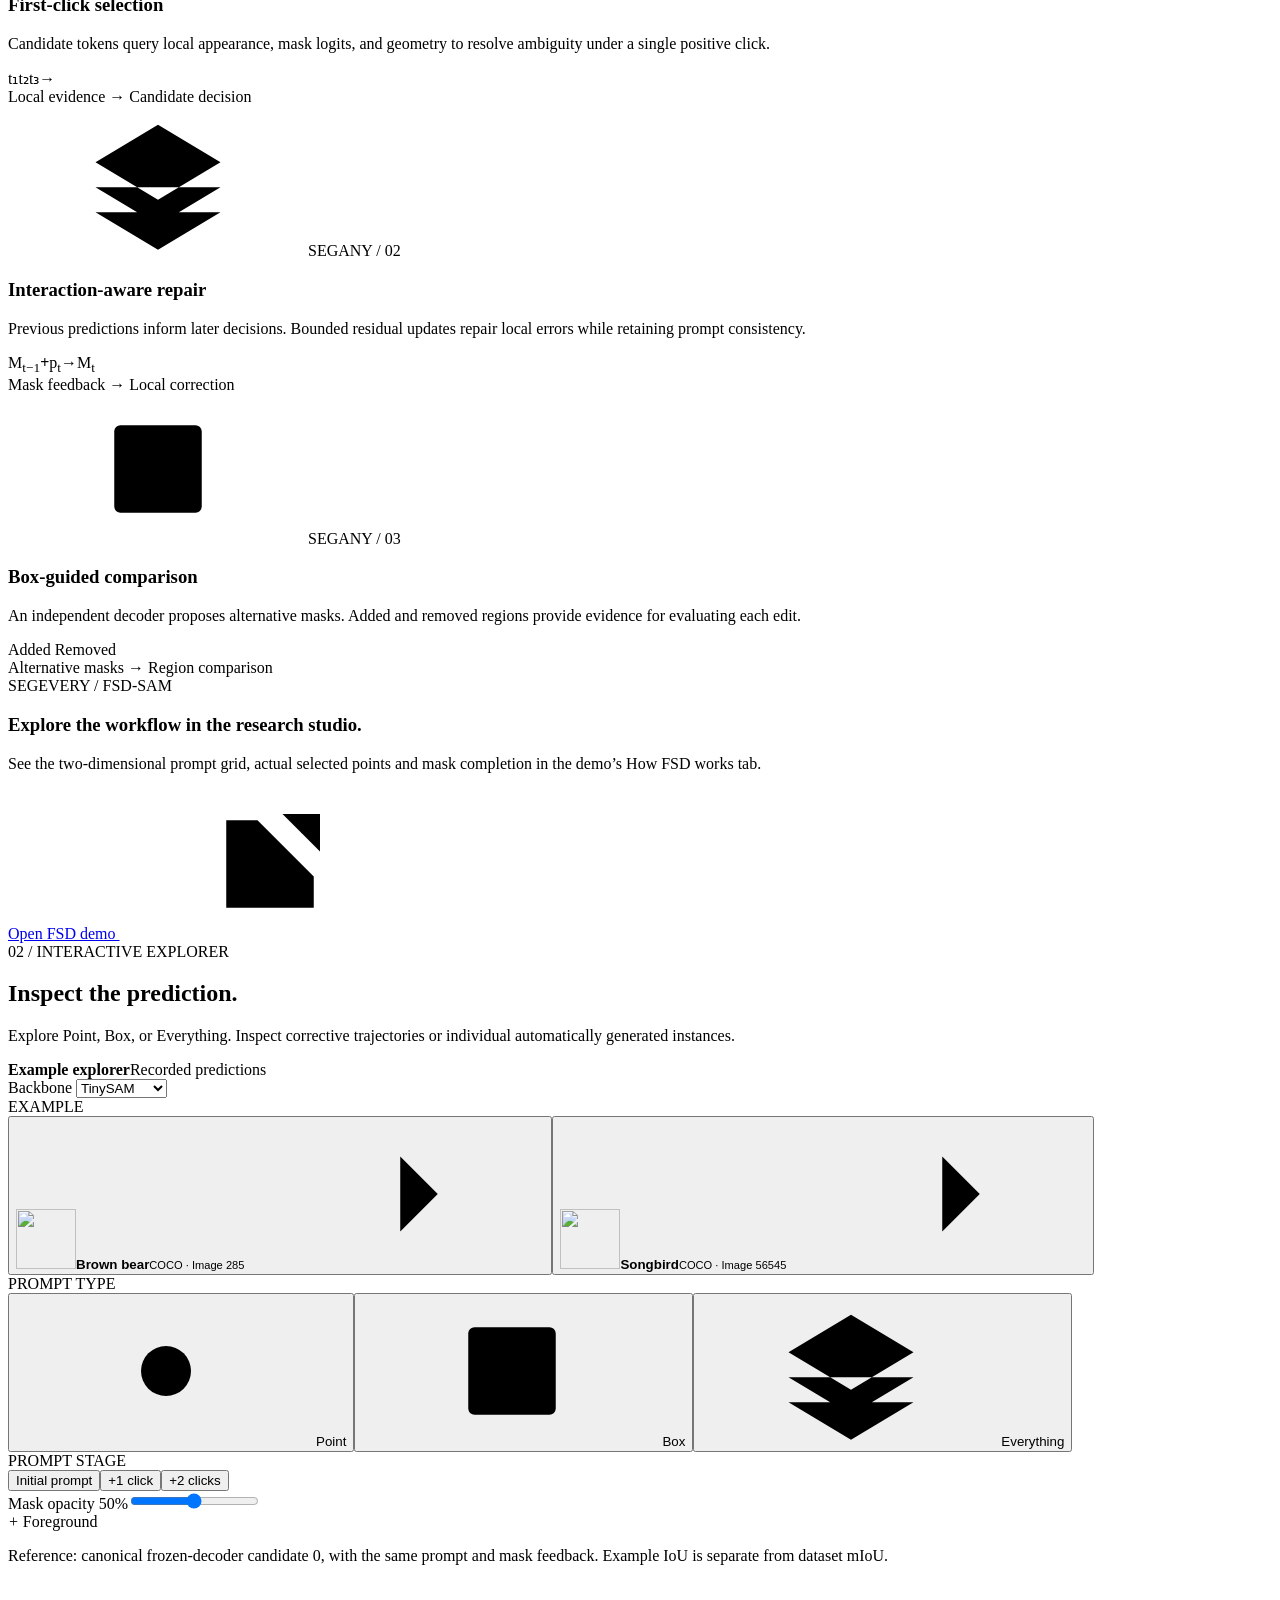
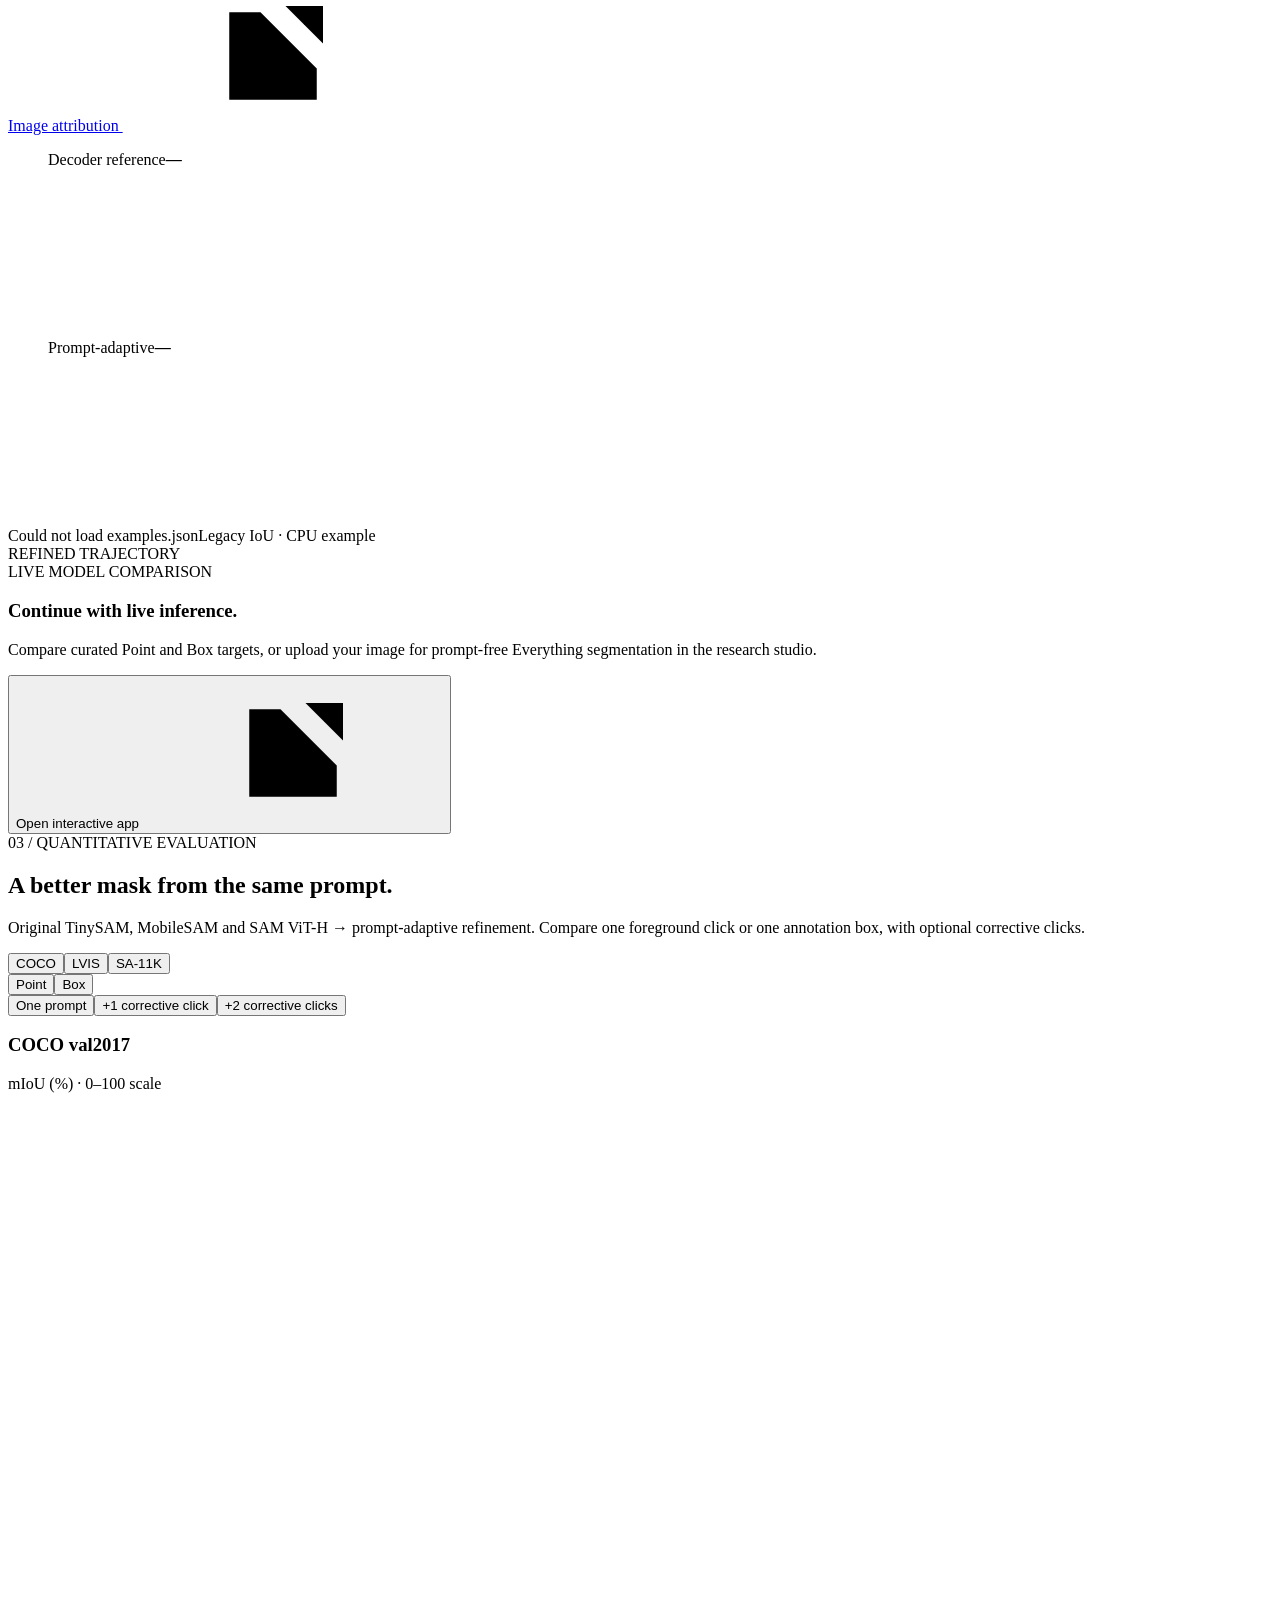
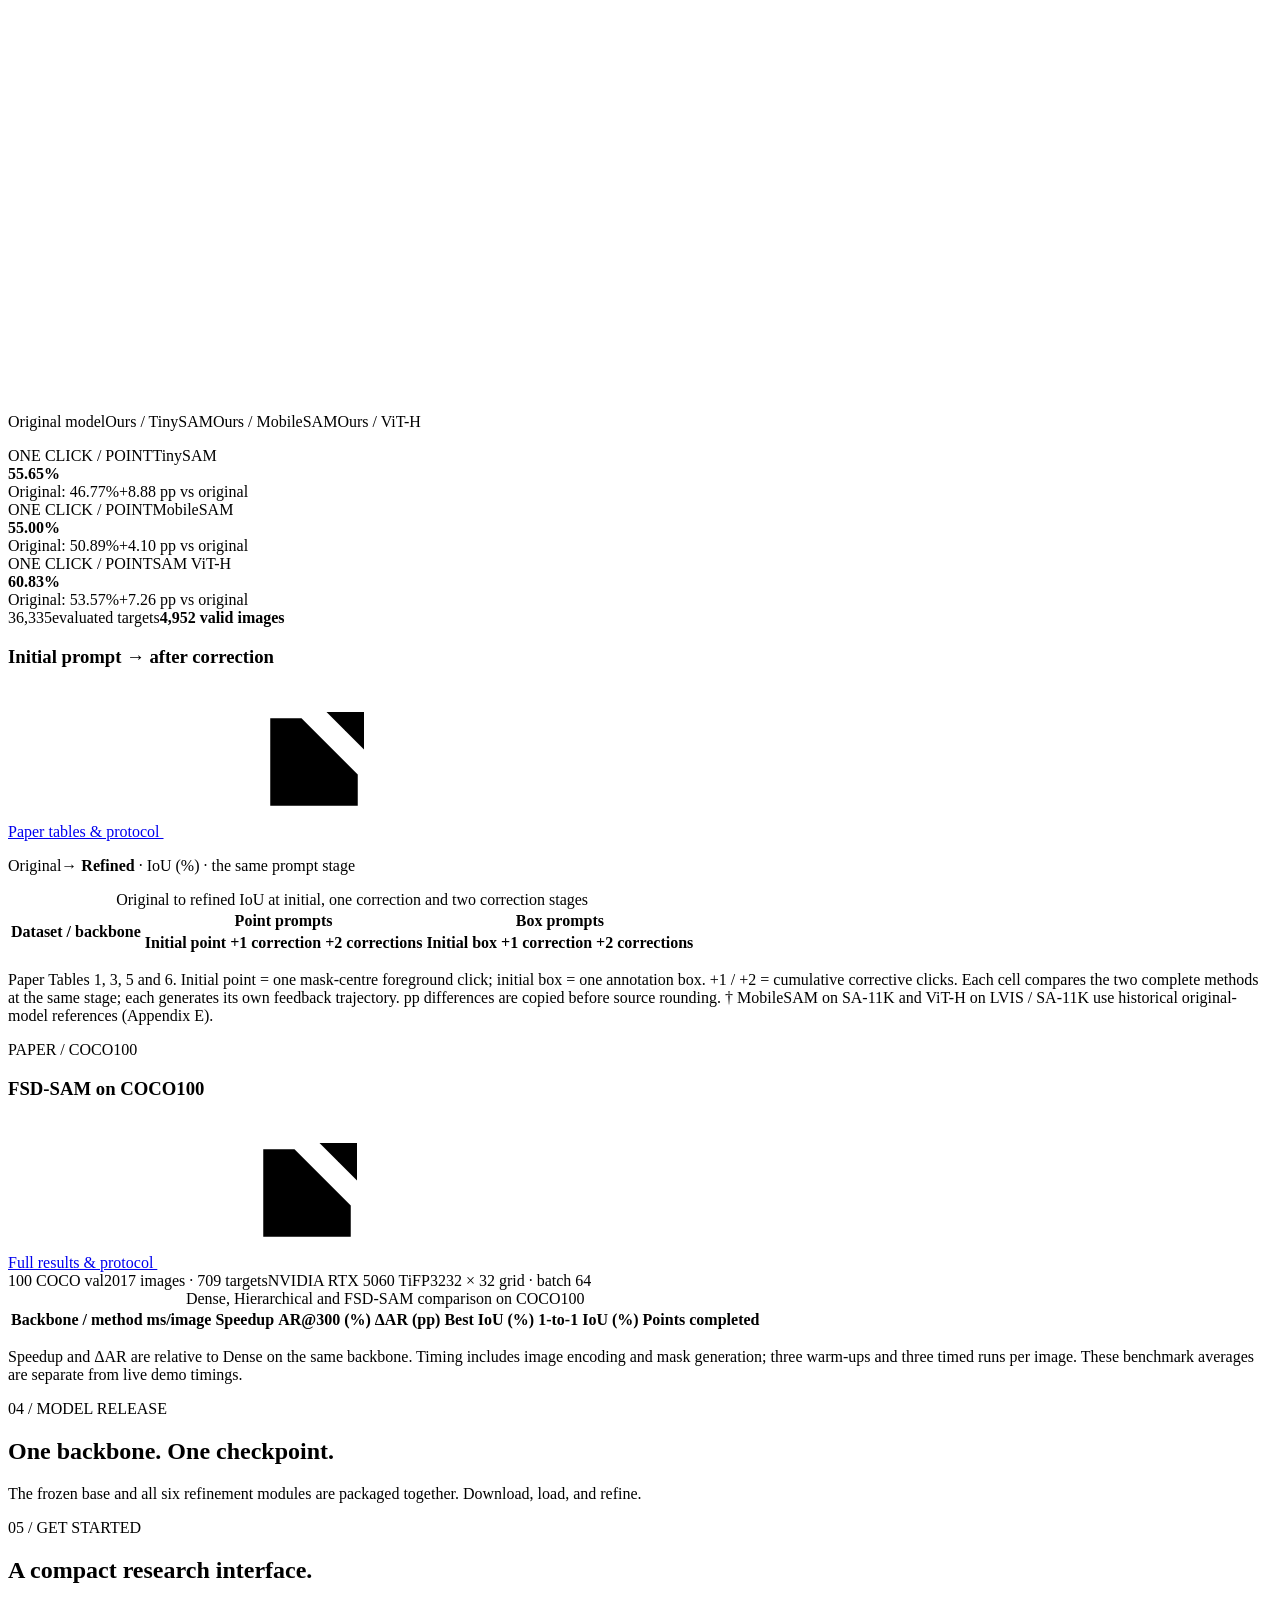
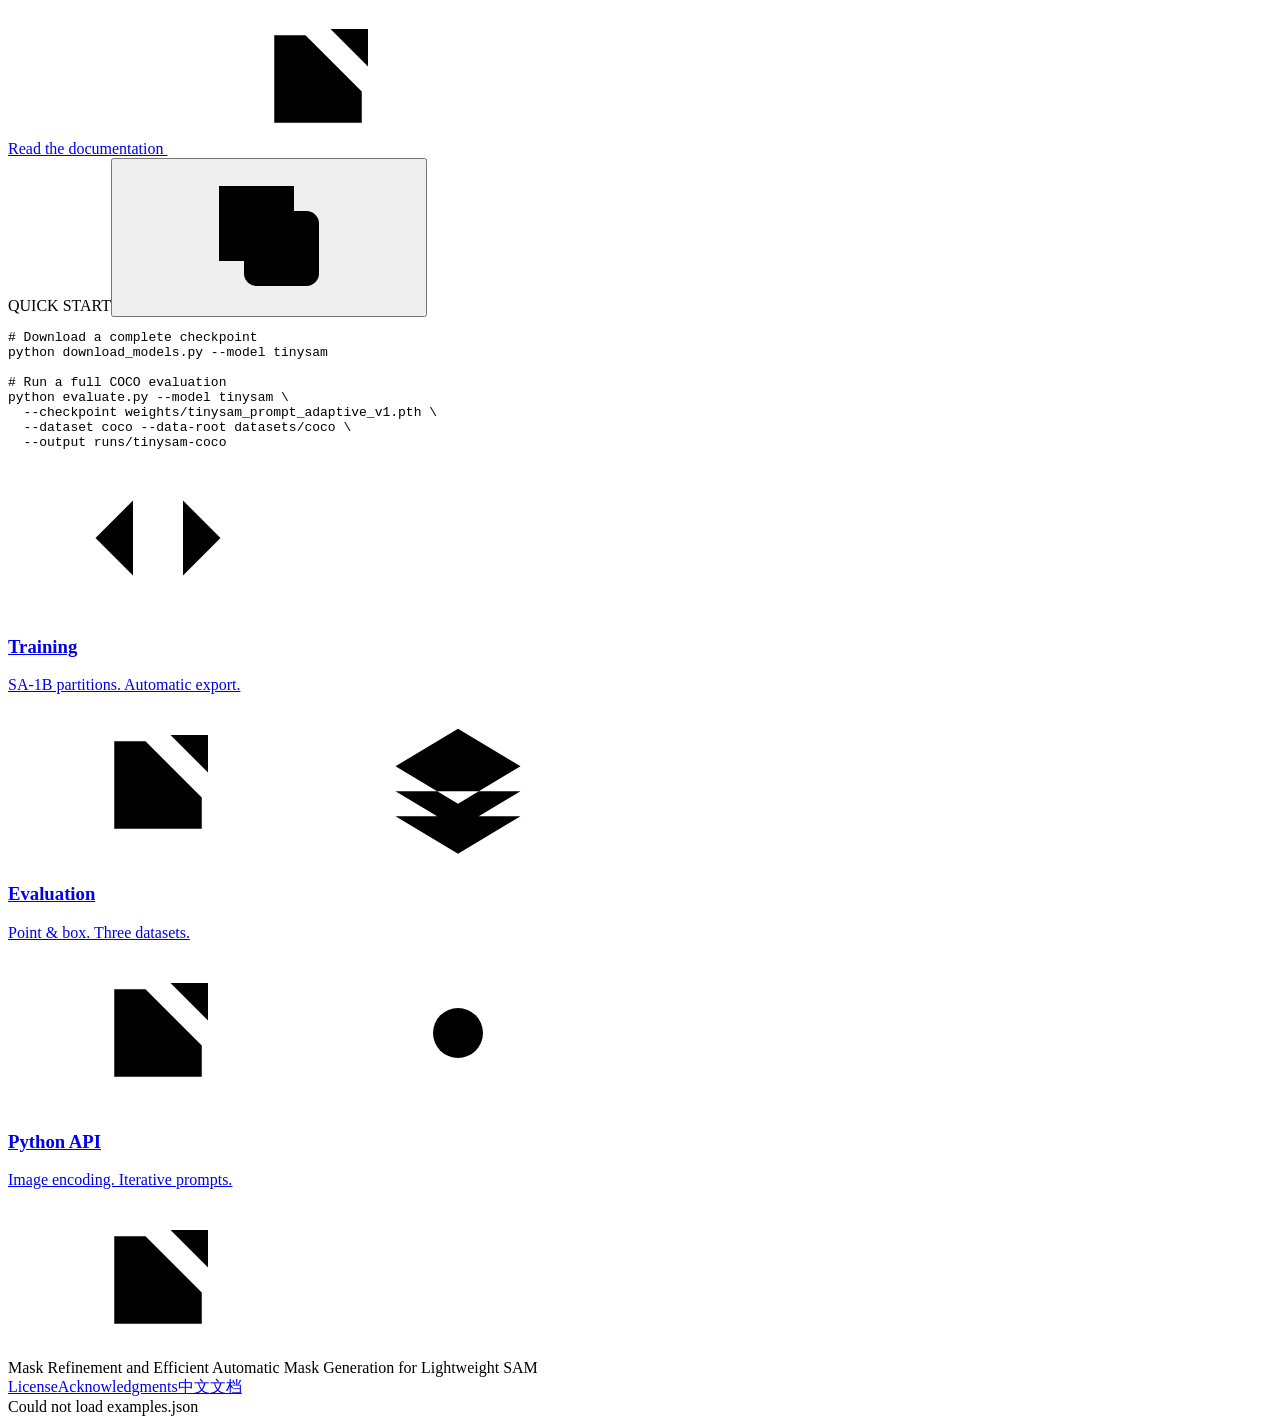
==== commit d5991772: "docs(site): align FSD-SAM results with the current COCO100 benchmark" ====
--- a/site/index.html
+++ b/site/index.html
@@ -11,7 +11,7 @@
   <title>Mask Refinement and Efficient Automatic Mask Generation for Lightweight SAM</title>
   <link rel="icon" href="assets/favicon.svg" type="image/svg+xml">
   <link rel="stylesheet" href="styles.css">
-  <script src="app.js" defer></script>
+  <script src="app.js?v=fsd-coco100" defer></script>
 </head>
 <body>
   <a class="skip-link" href="#main">Skip to content</a>
@@ -84,7 +84,13 @@
       <div class="section-heading"><div><div class="eyebrow">03 / QUANTITATIVE EVALUATION</div><h2 id="results-title">A better mask from the same prompt.</h2></div><p>Original TinySAM, MobileSAM and SAM ViT-H → prompt-adaptive refinement. Compare one foreground click or one annotation box, with optional corrective clicks.</p></div>
       <div class="results-grid"><div class="card chart-card"><div class="chart-toolbar"><div class="dataset-tabs" role="group" aria-label="Benchmark dataset"><button class="active" data-dataset="coco" aria-pressed="true">COCO</button><button data-dataset="lvis" aria-pressed="false">LVIS</button><button data-dataset="sa1b" aria-pressed="false">SA-11K</button></div><div class="segmented small-segment" id="benchmark-prompt" role="group" aria-label="Benchmark prompt type"><button class="active" data-benchmark-prompt="point" aria-pressed="true">Point</button><button data-benchmark-prompt="box" aria-pressed="false">Box</button></div></div><div class="benchmark-stage" role="group" aria-label="Benchmark prompt stage"><button class="active" data-benchmark-stage="0" aria-pressed="true">One prompt</button><button data-benchmark-stage="1" aria-pressed="false">+1 corrective click</button><button data-benchmark-stage="2" aria-pressed="false">+2 corrective clicks</button></div><div class="chart-title"><h3 id="chart-title">COCO val2017</h3><span>mIoU (%) · 0–100 scale</span></div><svg id="benchmark-chart" viewBox="0 0 600 435" role="img" aria-label="Original versus proposed mIoU comparison"></svg><div class="chart-legend"><span><i class="legend-dot baseline"></i>Original model</span><span><i class="legend-dot violet"></i>Ours / TinySAM</span><span><i class="legend-dot teal"></i>Ours / MobileSAM</span><span><i class="legend-dot amber"></i>Ours / ViT-H</span></div><p class="chart-footnote" id="chart-coverage"></p></div><div class="result-side"><div class="card result-stat"><div class="stat-top"><span><span id="stat-stage">ONE CLICK</span> / <span id="stat-prompt">POINT</span></span><span class="model-badge violet-text">TinySAM</span></div><strong id="tiny-result">55.65<span>%</span></strong><div class="stat-bottom"><span id="tiny-original">Original: 46.77%</span><span id="tiny-gain">+8.88 pp vs original</span></div></div><div class="card result-stat"><div class="stat-top"><span><span id="stat-stage-mobile">ONE CLICK</span> / <span id="stat-prompt-mobile">POINT</span></span><span class="model-badge teal-text">MobileSAM</span></div><strong id="mobile-result">55.00<span>%</span></strong><div class="stat-bottom"><span id="mobile-original">Original: 50.89%</span><span id="mobile-gain">+4.10 pp vs original</span></div></div><div class="card result-stat"><div class="stat-top"><span><span id="stat-stage-vith">ONE CLICK</span> / <span id="stat-prompt-vith">POINT</span></span><span class="model-badge amber-text">SAM ViT-H</span></div><strong id="vith-result">60.83<span>%</span></strong><div class="stat-bottom"><span id="vith-original">Original: 53.57%</span><span id="vith-gain">+7.26 pp vs original</span></div></div><div class="coverage-card"><span class="coverage-number" id="target-count">36,335</span><span>evaluated targets</span><b id="image-count">4,952 valid images</b></div></div></div>
       <div class="card result-table-card"><div class="table-header"><h3>Initial prompt → after correction</h3><a href="https://github.com/thirteen7/Mask-Refinement-and-Efficient-Automatic-Mask-Generation-for-Lightweight-SAM/blob/main/docs/results.md" target="_blank" rel="noopener">Paper tables &amp; protocol <svg class="icon"><use href="#i-external"/></svg></a></div><p class="table-reading-key"><span>Original</span><b>→ Refined</b> · IoU (%) · the same prompt stage</p><div class="table-scroll"><table><caption class="sr-only">Original to refined IoU at initial, one correction and two correction stages</caption><thead><tr><th scope="col" rowspan="2">Dataset / backbone</th><th colspan="3">Point prompts</th><th colspan="3">Box prompts</th></tr><tr><th>Initial point</th><th>+1 correction</th><th>+2 corrections</th><th>Initial box</th><th>+1 correction</th><th>+2 corrections</th></tr></thead><tbody id="results-table"></tbody></table></div><p class="table-note">Paper Tables 1, 3, 5 and 6. Initial point = one mask-centre foreground click; initial box = one annotation box. +1 / +2 = cumulative corrective clicks. Each cell compares the two complete methods at the same stage; each generates its own feedback trajectory. pp differences are copied before source rounding. † MobileSAM on SA-11K and ViT-H on LVIS / SA-11K use historical original-model references (Appendix E).</p></div>
-      <div class="card result-table-card paper-time-card"><div class="table-header"><div><span class="paper-table-tag">PAPER / TABLE 7</span><h3>Segment Everything, in milliseconds.</h3></div><a href="https://github.com/thirteen7/Mask-Refinement-and-Efficient-Automatic-Mask-Generation-for-Lightweight-SAM/blob/main/docs/results.md#segment-everything-timing" target="_blank" rel="noopener">Full timing results <svg class="icon"><use href="#i-external"/></svg></a></div><div class="paper-time-summary"><div><span>SAM ViT-H / DENSE</span><b>6,067 <small>ms / image</small></b></div><div><span>FSD-SAM / ViT-H</span><b>3,043 <small>ms / image</small></b></div><div><span>RELATIVE TO DENSE</span><b>1.99<small>× speedup</small></b></div></div><div class="paper-protocol-chips"><span>COCO100 development subset</span><span>NVIDIA RTX 5060 Ti</span><span>FP32</span><span>32 × 32 grid · batch 64</span></div><div class="table-scroll"><table><caption class="sr-only">ViT-H end-to-end paper timing and mask proposal recall</caption><thead><tr><th>Method</th><th>Mean time / image ↓</th><th>Speedup</th><th>AR@300 ↑</th><th>ΔAR</th></tr></thead><tbody id="paper-every-table"></tbody></table></div><p class="table-note">Paper Table 7 averages three timed runs per image after three warm-ups; CUDA synchronized. Includes encoding and full mask generation. Paper seconds converted to milliseconds. AR@300 measures mask-proposal recall; FSD-SAM changes it by −0.085 pp. The live studio measures the current image on its current device separately.</p></div>
+      <div class="card result-table-card paper-time-card" id="fsd-results">
+        <div class="table-header"><div><span class="paper-table-tag">PAPER / COCO100</span><h3 id="fsd-results-title">FSD-SAM on COCO100</h3></div><a href="https://github.com/thirteen7/Mask-Refinement-and-Efficient-Automatic-Mask-Generation-for-Lightweight-SAM/blob/main/docs/results.md#segment-everything-timing" target="_blank" rel="noopener">Full results &amp; protocol <svg class="icon"><use href="#i-external"/></svg></a></div>
+        <div class="paper-time-summary" id="paper-every-summary"></div>
+        <div class="paper-protocol-chips"><span>100 COCO val2017 images · 709 targets</span><span>NVIDIA RTX 5060 Ti</span><span>FP32</span><span>32 × 32 grid · batch 64</span></div>
+        <div class="table-scroll" tabindex="0" role="region" aria-labelledby="fsd-results-title"><table><caption class="sr-only">Dense, Hierarchical and FSD-SAM comparison on COCO100</caption><thead><tr><th scope="col">Backbone / method</th><th scope="col">ms/image</th><th scope="col">Speedup</th><th scope="col">AR@300 (%)</th><th scope="col">ΔAR (pp)</th><th scope="col">Best IoU (%)</th><th scope="col">1-to-1 IoU (%)</th><th scope="col">Points completed</th></tr></thead><tbody id="paper-every-table"></tbody></table></div>
+        <p class="table-note">Speedup and ΔAR are relative to Dense on the same backbone. Timing includes image encoding and mask generation; three warm-ups and three timed runs per image. These benchmark averages are separate from live demo timings.</p>
+      </div>
     </section>
 
     <section id="models" class="section" aria-labelledby="models-title"><div class="section-heading"><div><div class="eyebrow">04 / MODEL RELEASE</div><h2 id="models-title">One backbone. One checkpoint.</h2></div><p>The frozen base and all six refinement modules are packaged together. Download, load, and refine.</p></div><div class="model-grid" id="model-cards"></div></section>
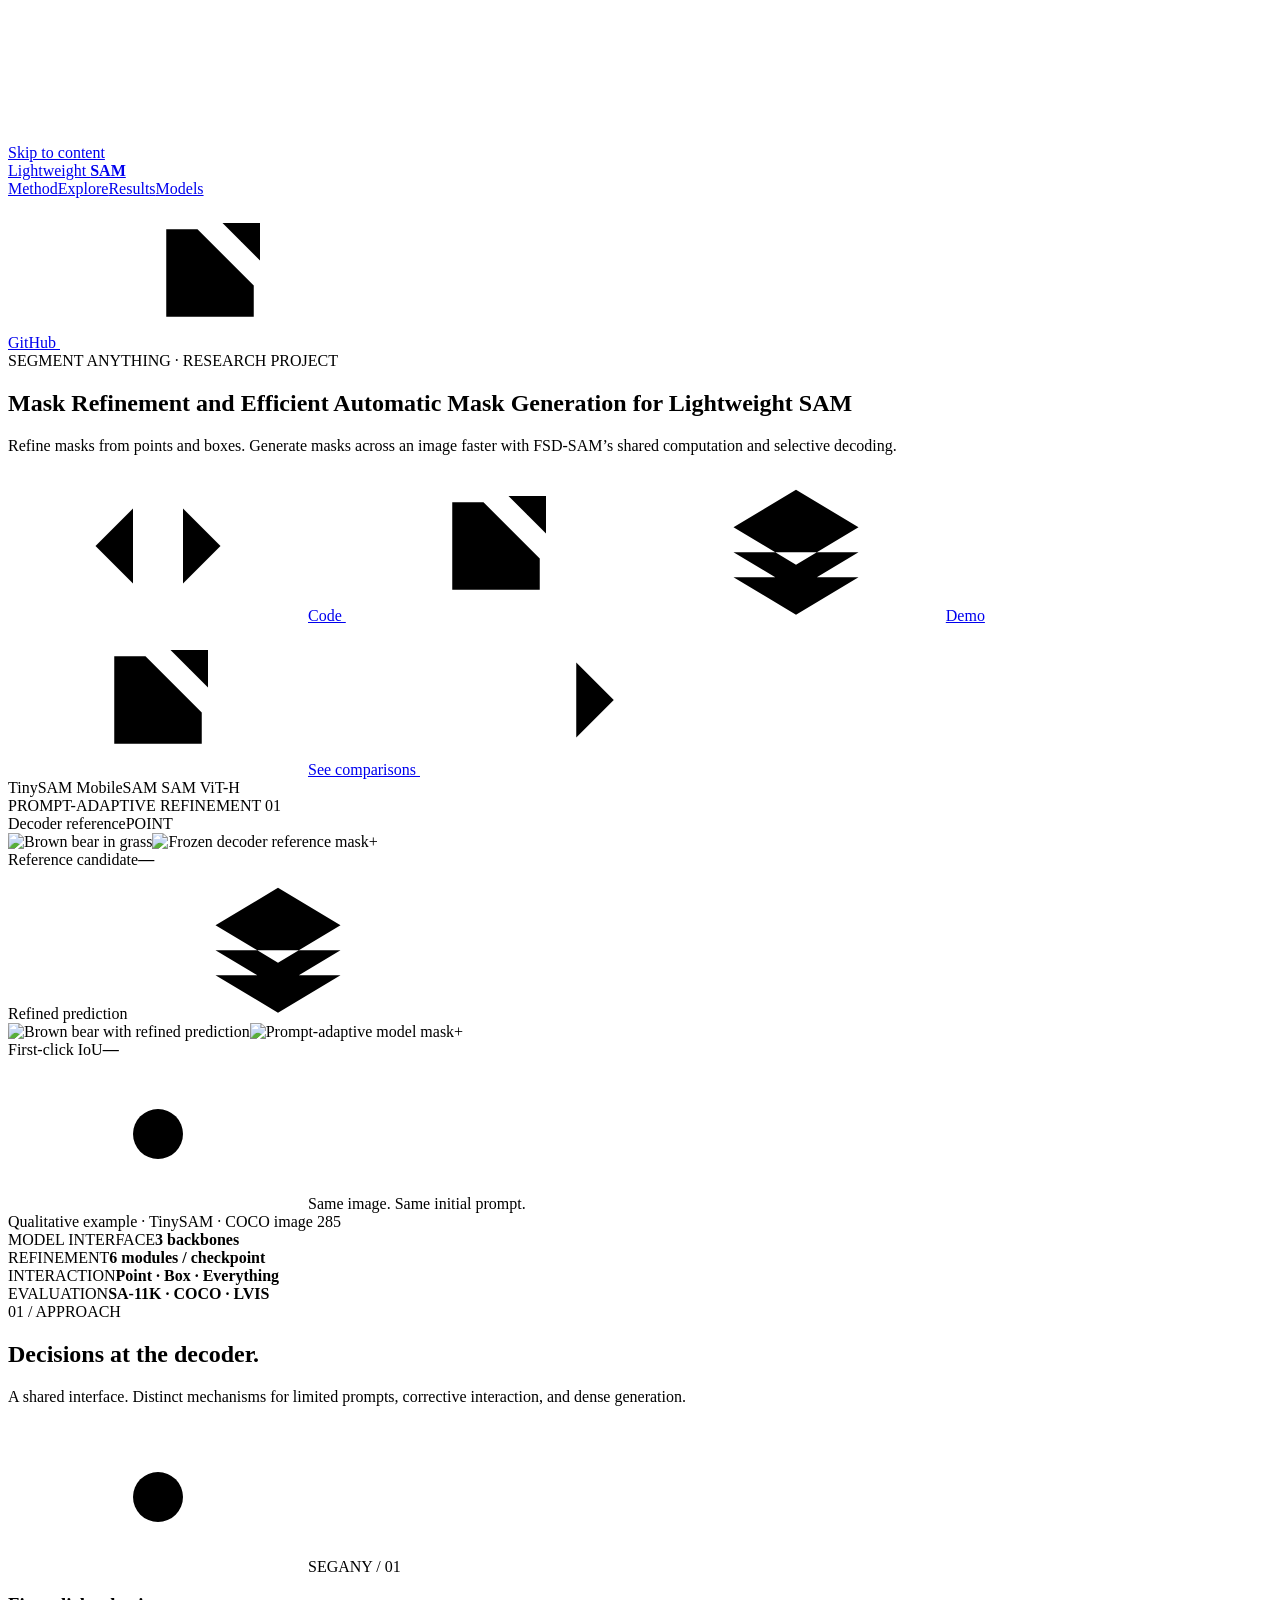
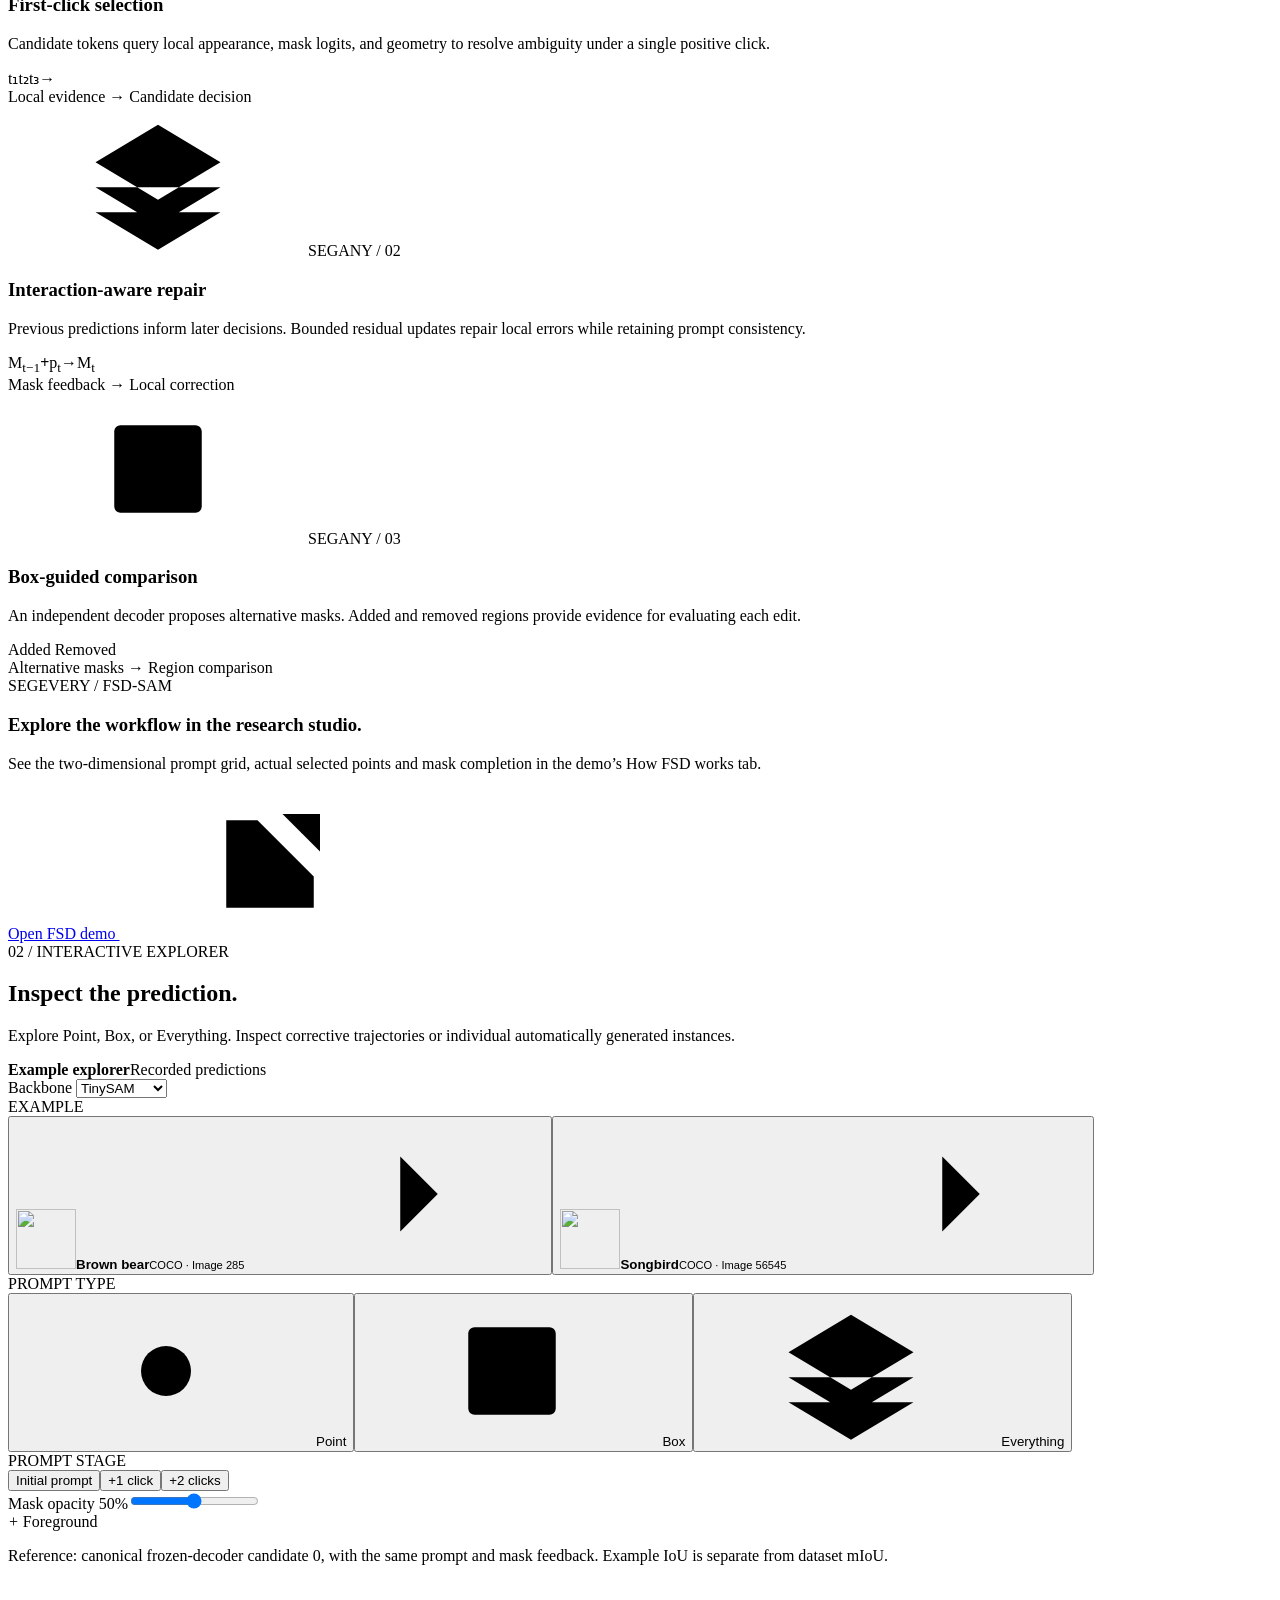
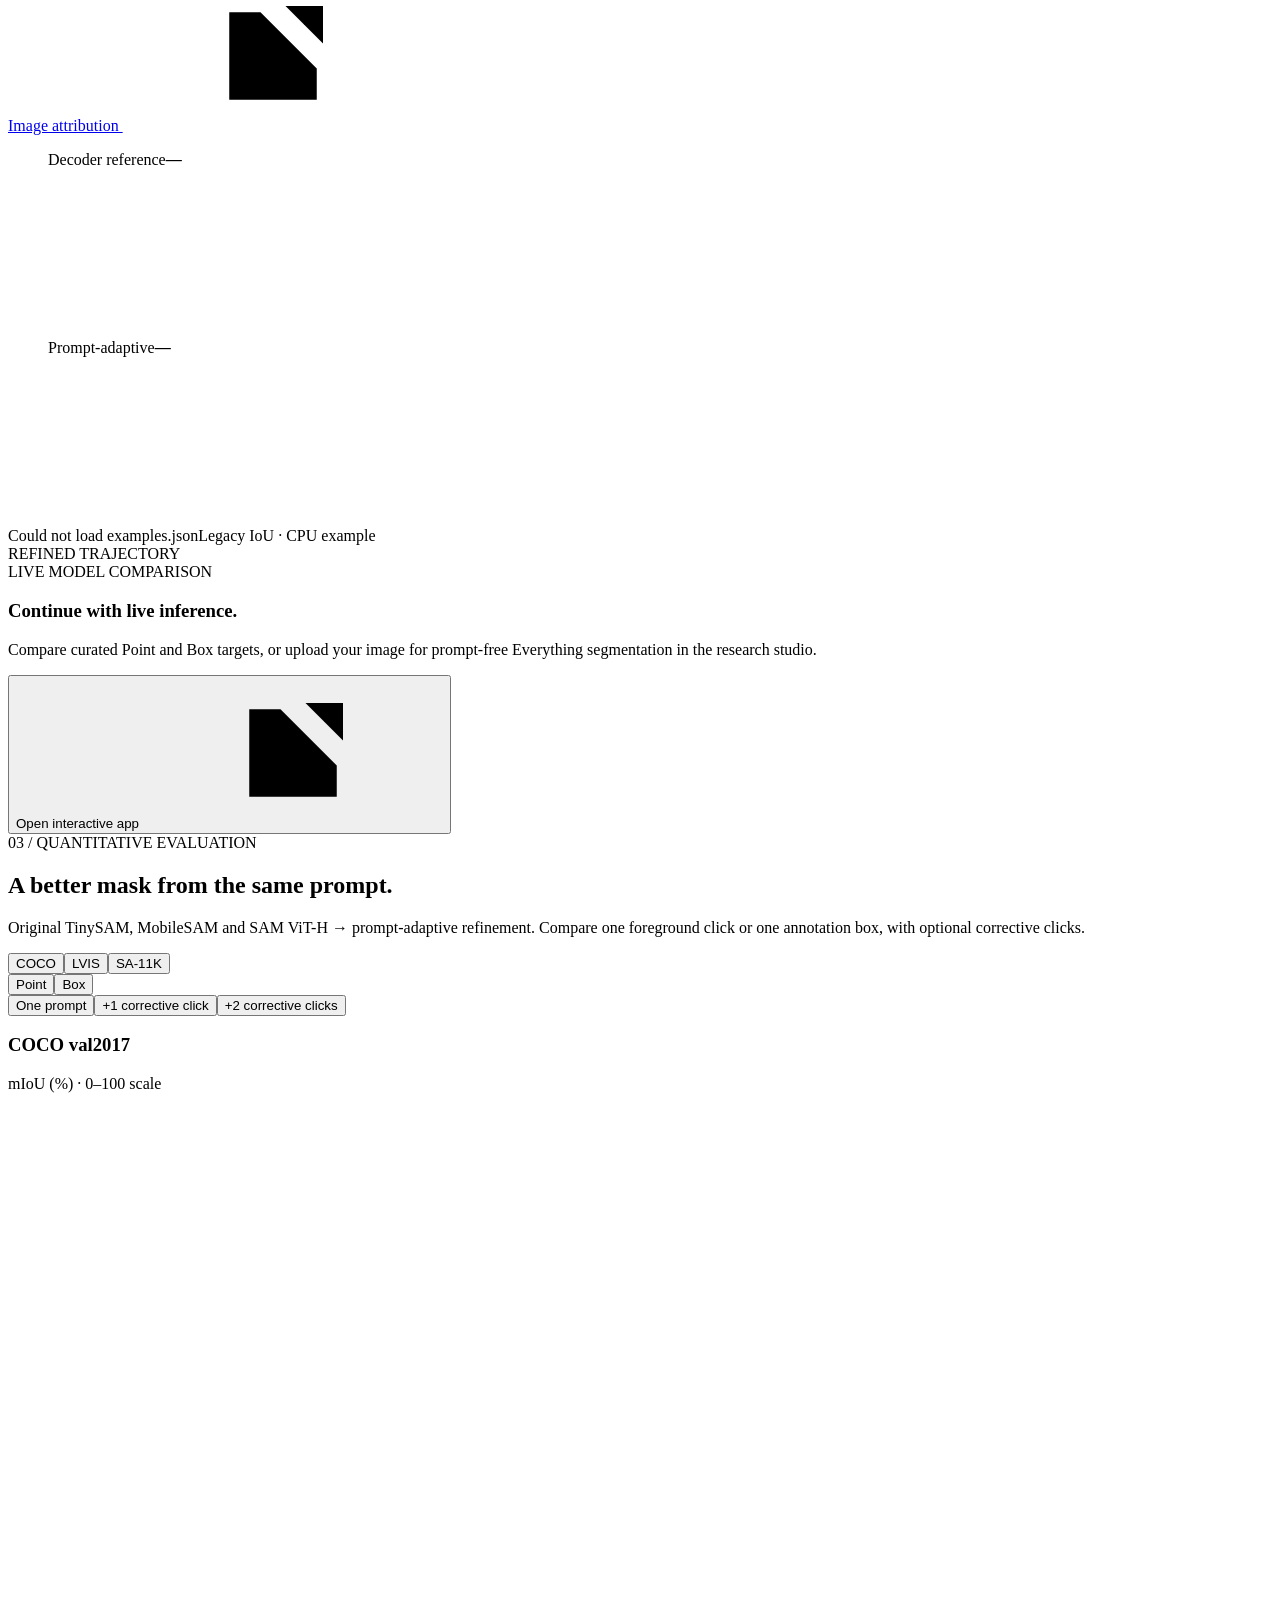
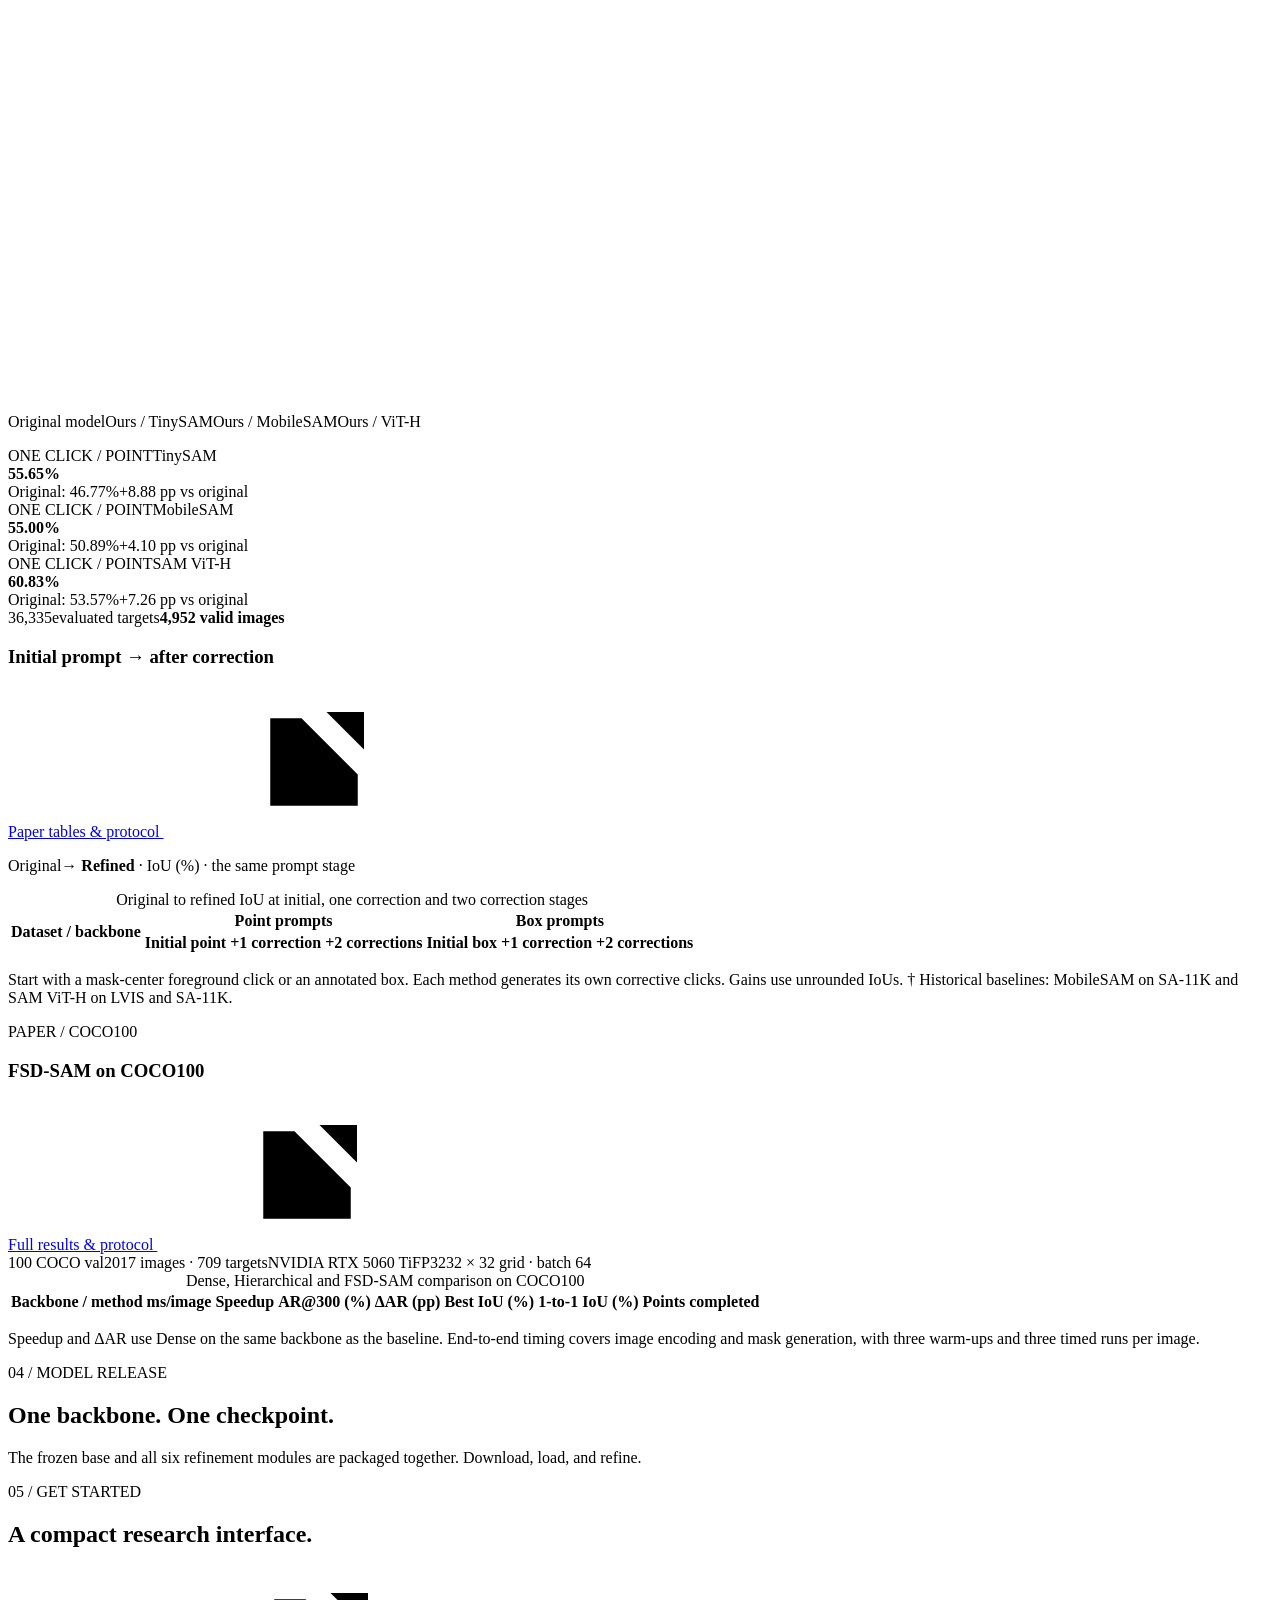
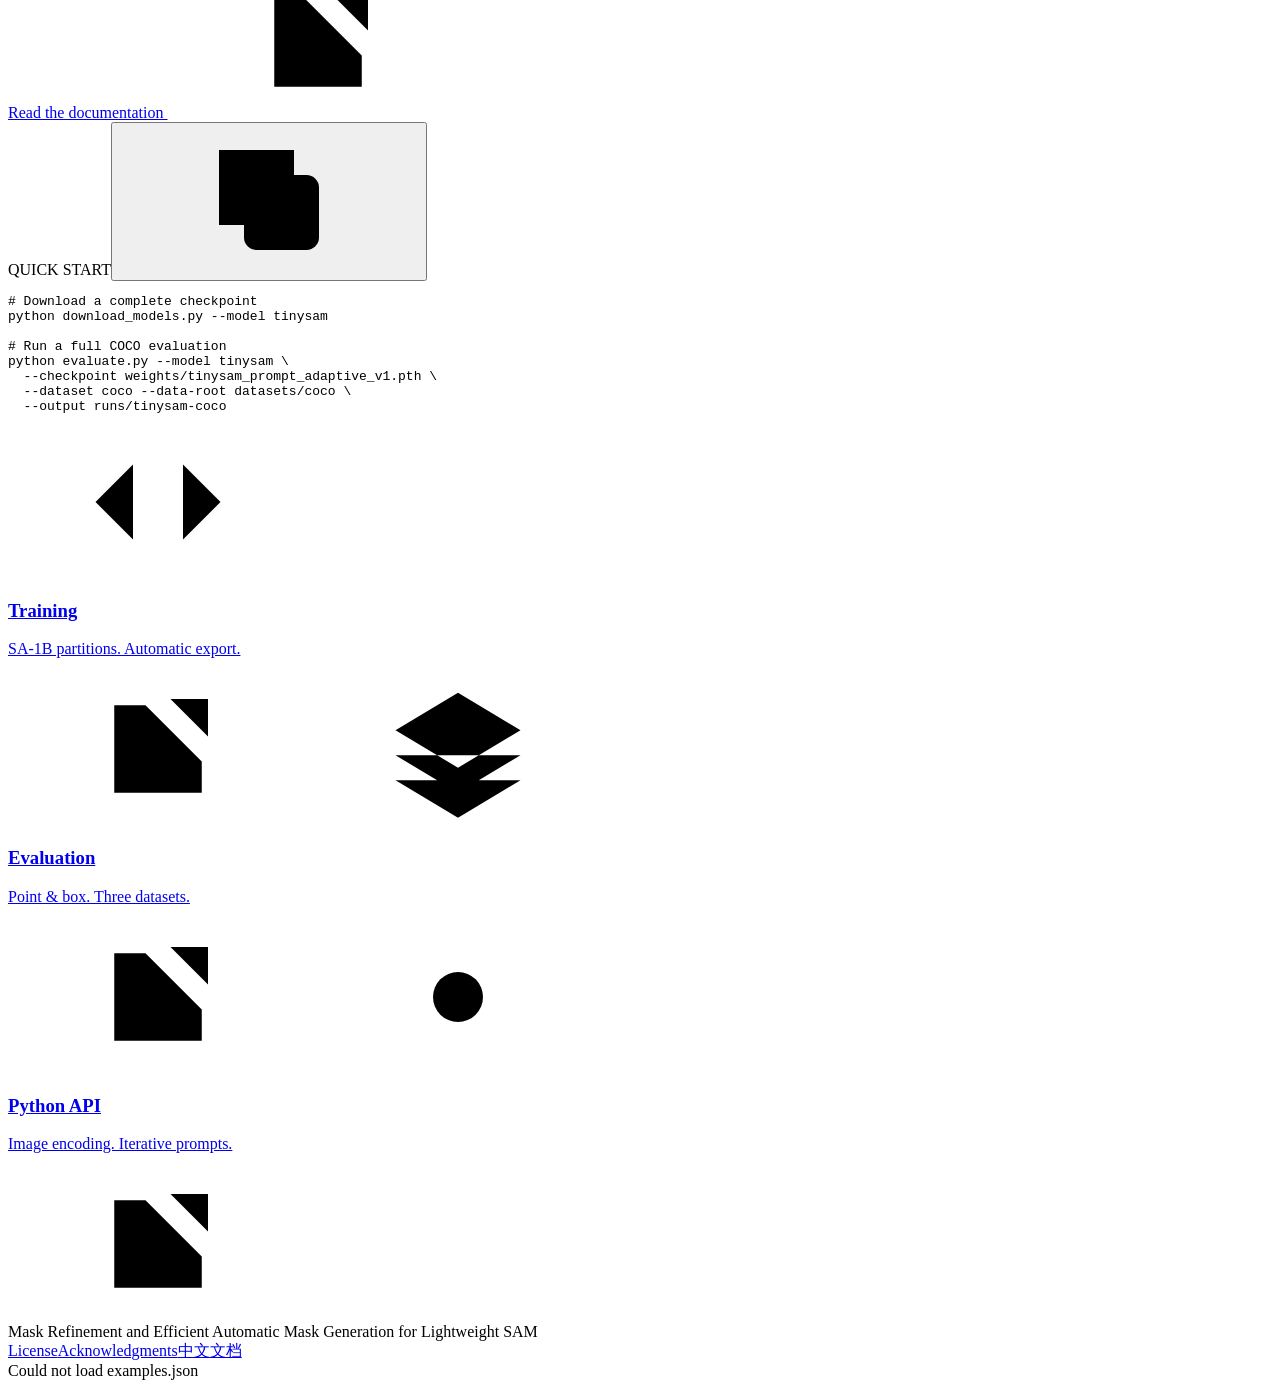
==== commit 761708df: "docs: clarify mask refinement and FSD-SAM across public surfaces" ====
--- a/site/index.html
+++ b/site/index.html
@@ -3,15 +3,15 @@
 <head>
   <meta charset="utf-8">
   <meta name="viewport" content="width=device-width, initial-scale=1">
-  <meta name="description" content="Mask Refinement and Efficient Automatic Mask Generation for Lightweight SAM. Compare original and refined point/box predictions and run both Everything methods in one click.">
+  <meta name="description" content="Point and box mask refinement and FSD-SAM automatic mask generation for TinySAM, MobileSAM, and SAM ViT-H. Explore models, results, and the live demo.">
   <meta name="theme-color" content="#f6f7fb">
   <meta property="og:title" content="Mask Refinement and Efficient Automatic Mask Generation for Lightweight SAM">
-  <meta property="og:description" content="Prompt-Adaptive Refinement & Efficient Segment Everything Inference">
+  <meta property="og:description" content="Point and box mask refinement and FSD-SAM automatic mask generation for TinySAM, MobileSAM, and SAM ViT-H.">
   <meta property="og:type" content="website">
   <title>Mask Refinement and Efficient Automatic Mask Generation for Lightweight SAM</title>
   <link rel="icon" href="assets/favicon.svg" type="image/svg+xml">
   <link rel="stylesheet" href="styles.css">
-  <script src="app.js?v=fsd-coco100" defer></script>
+  <script src="app.js?v=refinement-fsd" defer></script>
 </head>
 <body>
   <a class="skip-link" href="#main">Skip to content</a>
@@ -41,7 +41,7 @@
       <div class="hero-copy">
         <div class="eyebrow"><span class="status-dot"></span> SEGMENT ANYTHING · RESEARCH PROJECT</div>
         <h1 id="project-title">Mask <span>Refinement</span> <span class="paper-title-rest">and Efficient Automatic Mask Generation for Lightweight SAM</span></h1>
-        <p class="hero-description">Candidate selection, interaction-aware correction, and selective decoding within the SAM interface.</p>
+        <p class="hero-description">Refine masks from points and boxes. Generate masks across an image faster with FSD-SAM’s shared computation and selective decoding.</p>
         <div class="hero-actions"><a class="button button-dark" href="https://github.com/thirteen7/Mask-Refinement-and-Efficient-Automatic-Mask-Generation-for-Lightweight-SAM" target="_blank" rel="noopener"><svg class="icon"><use href="#i-code"/></svg>Code <svg class="icon"><use href="#i-external"/></svg></a><a class="button button-violet" href="https://huggingface.co/spaces/thirteen7/Rethinking-Lightweight-SAM" target="_blank" rel="noopener"><svg class="icon"><use href="#i-layers"/></svg>Demo <svg class="icon"><use href="#i-external"/></svg></a><a class="hero-secondary-link" href="#explorer">See comparisons <svg class="icon"><use href="#i-arrow"/></svg></a></div>
         <div class="hero-meta"><span><span class="small-dot violet"></span> TinySAM</span><span><span class="small-dot teal"></span> MobileSAM</span><span><span class="small-dot ink"></span> SAM ViT-H</span></div>
       </div>
@@ -83,13 +83,13 @@
     <section id="results" class="section" aria-labelledby="results-title">
       <div class="section-heading"><div><div class="eyebrow">03 / QUANTITATIVE EVALUATION</div><h2 id="results-title">A better mask from the same prompt.</h2></div><p>Original TinySAM, MobileSAM and SAM ViT-H → prompt-adaptive refinement. Compare one foreground click or one annotation box, with optional corrective clicks.</p></div>
       <div class="results-grid"><div class="card chart-card"><div class="chart-toolbar"><div class="dataset-tabs" role="group" aria-label="Benchmark dataset"><button class="active" data-dataset="coco" aria-pressed="true">COCO</button><button data-dataset="lvis" aria-pressed="false">LVIS</button><button data-dataset="sa1b" aria-pressed="false">SA-11K</button></div><div class="segmented small-segment" id="benchmark-prompt" role="group" aria-label="Benchmark prompt type"><button class="active" data-benchmark-prompt="point" aria-pressed="true">Point</button><button data-benchmark-prompt="box" aria-pressed="false">Box</button></div></div><div class="benchmark-stage" role="group" aria-label="Benchmark prompt stage"><button class="active" data-benchmark-stage="0" aria-pressed="true">One prompt</button><button data-benchmark-stage="1" aria-pressed="false">+1 corrective click</button><button data-benchmark-stage="2" aria-pressed="false">+2 corrective clicks</button></div><div class="chart-title"><h3 id="chart-title">COCO val2017</h3><span>mIoU (%) · 0–100 scale</span></div><svg id="benchmark-chart" viewBox="0 0 600 435" role="img" aria-label="Original versus proposed mIoU comparison"></svg><div class="chart-legend"><span><i class="legend-dot baseline"></i>Original model</span><span><i class="legend-dot violet"></i>Ours / TinySAM</span><span><i class="legend-dot teal"></i>Ours / MobileSAM</span><span><i class="legend-dot amber"></i>Ours / ViT-H</span></div><p class="chart-footnote" id="chart-coverage"></p></div><div class="result-side"><div class="card result-stat"><div class="stat-top"><span><span id="stat-stage">ONE CLICK</span> / <span id="stat-prompt">POINT</span></span><span class="model-badge violet-text">TinySAM</span></div><strong id="tiny-result">55.65<span>%</span></strong><div class="stat-bottom"><span id="tiny-original">Original: 46.77%</span><span id="tiny-gain">+8.88 pp vs original</span></div></div><div class="card result-stat"><div class="stat-top"><span><span id="stat-stage-mobile">ONE CLICK</span> / <span id="stat-prompt-mobile">POINT</span></span><span class="model-badge teal-text">MobileSAM</span></div><strong id="mobile-result">55.00<span>%</span></strong><div class="stat-bottom"><span id="mobile-original">Original: 50.89%</span><span id="mobile-gain">+4.10 pp vs original</span></div></div><div class="card result-stat"><div class="stat-top"><span><span id="stat-stage-vith">ONE CLICK</span> / <span id="stat-prompt-vith">POINT</span></span><span class="model-badge amber-text">SAM ViT-H</span></div><strong id="vith-result">60.83<span>%</span></strong><div class="stat-bottom"><span id="vith-original">Original: 53.57%</span><span id="vith-gain">+7.26 pp vs original</span></div></div><div class="coverage-card"><span class="coverage-number" id="target-count">36,335</span><span>evaluated targets</span><b id="image-count">4,952 valid images</b></div></div></div>
-      <div class="card result-table-card"><div class="table-header"><h3>Initial prompt → after correction</h3><a href="https://github.com/thirteen7/Mask-Refinement-and-Efficient-Automatic-Mask-Generation-for-Lightweight-SAM/blob/main/docs/results.md" target="_blank" rel="noopener">Paper tables &amp; protocol <svg class="icon"><use href="#i-external"/></svg></a></div><p class="table-reading-key"><span>Original</span><b>→ Refined</b> · IoU (%) · the same prompt stage</p><div class="table-scroll"><table><caption class="sr-only">Original to refined IoU at initial, one correction and two correction stages</caption><thead><tr><th scope="col" rowspan="2">Dataset / backbone</th><th colspan="3">Point prompts</th><th colspan="3">Box prompts</th></tr><tr><th>Initial point</th><th>+1 correction</th><th>+2 corrections</th><th>Initial box</th><th>+1 correction</th><th>+2 corrections</th></tr></thead><tbody id="results-table"></tbody></table></div><p class="table-note">Paper Tables 1, 3, 5 and 6. Initial point = one mask-centre foreground click; initial box = one annotation box. +1 / +2 = cumulative corrective clicks. Each cell compares the two complete methods at the same stage; each generates its own feedback trajectory. pp differences are copied before source rounding. † MobileSAM on SA-11K and ViT-H on LVIS / SA-11K use historical original-model references (Appendix E).</p></div>
+      <div class="card result-table-card"><div class="table-header"><h3>Initial prompt → after correction</h3><a href="https://github.com/thirteen7/Mask-Refinement-and-Efficient-Automatic-Mask-Generation-for-Lightweight-SAM/blob/main/docs/results.md" target="_blank" rel="noopener">Paper tables &amp; protocol <svg class="icon"><use href="#i-external"/></svg></a></div><p class="table-reading-key"><span>Original</span><b>→ Refined</b> · IoU (%) · the same prompt stage</p><div class="table-scroll"><table><caption class="sr-only">Original to refined IoU at initial, one correction and two correction stages</caption><thead><tr><th scope="col" rowspan="2">Dataset / backbone</th><th colspan="3">Point prompts</th><th colspan="3">Box prompts</th></tr><tr><th>Initial point</th><th>+1 correction</th><th>+2 corrections</th><th>Initial box</th><th>+1 correction</th><th>+2 corrections</th></tr></thead><tbody id="results-table"></tbody></table></div><p class="table-note">Start with a mask-center foreground click or an annotated box. Each method generates its own corrective clicks. Gains use unrounded IoUs. † Historical baselines: MobileSAM on SA-11K and SAM ViT-H on LVIS and SA-11K.</p></div>
       <div class="card result-table-card paper-time-card" id="fsd-results">
         <div class="table-header"><div><span class="paper-table-tag">PAPER / COCO100</span><h3 id="fsd-results-title">FSD-SAM on COCO100</h3></div><a href="https://github.com/thirteen7/Mask-Refinement-and-Efficient-Automatic-Mask-Generation-for-Lightweight-SAM/blob/main/docs/results.md#segment-everything-timing" target="_blank" rel="noopener">Full results &amp; protocol <svg class="icon"><use href="#i-external"/></svg></a></div>
         <div class="paper-time-summary" id="paper-every-summary"></div>
         <div class="paper-protocol-chips"><span>100 COCO val2017 images · 709 targets</span><span>NVIDIA RTX 5060 Ti</span><span>FP32</span><span>32 × 32 grid · batch 64</span></div>
         <div class="table-scroll" tabindex="0" role="region" aria-labelledby="fsd-results-title"><table><caption class="sr-only">Dense, Hierarchical and FSD-SAM comparison on COCO100</caption><thead><tr><th scope="col">Backbone / method</th><th scope="col">ms/image</th><th scope="col">Speedup</th><th scope="col">AR@300 (%)</th><th scope="col">ΔAR (pp)</th><th scope="col">Best IoU (%)</th><th scope="col">1-to-1 IoU (%)</th><th scope="col">Points completed</th></tr></thead><tbody id="paper-every-table"></tbody></table></div>
-        <p class="table-note">Speedup and ΔAR are relative to Dense on the same backbone. Timing includes image encoding and mask generation; three warm-ups and three timed runs per image. These benchmark averages are separate from live demo timings.</p>
+        <p class="table-note">Speedup and ΔAR use Dense on the same backbone as the baseline. End-to-end timing covers image encoding and mask generation, with three warm-ups and three timed runs per image.</p>
       </div>
     </section>
 
